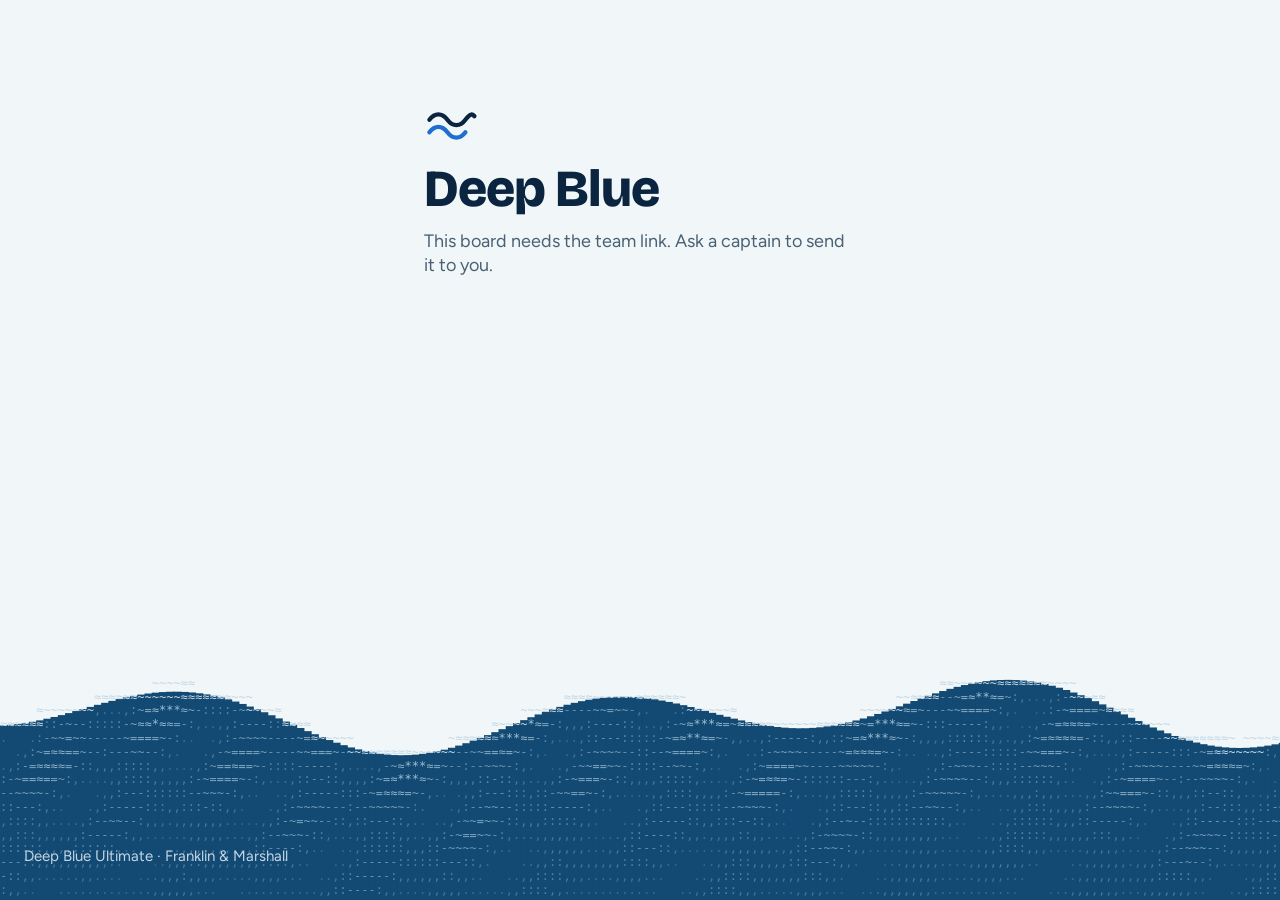
==== test/index.html @ 83a47a15 "Test board: point-by-point grid in the playing-time simulator (test.49) Under Points per person, "Sh" ====
<!doctype html>
<html lang="en">
<head>
<meta charset="utf-8">
<meta name="viewport" content="width=device-width, initial-scale=1, maximum-scale=1, user-scalable=no, viewport-fit=cover">
<meta name="theme-color" content="#ffe14d">
<meta name="apple-mobile-web-app-title" content="DB Test">
<meta name="robots" content="noindex">
<title>Deep Blue Board (TEST)</title>
<link rel="preconnect" href="https://fonts.googleapis.com">
<link rel="preconnect" href="https://fonts.gstatic.com" crossorigin>
<link rel="stylesheet" href="https://fonts.googleapis.com/css2?family=Bricolage+Grotesque:opsz,wght@12..96,600..800&family=Figtree:wght@400;500;600;700&display=swap">
<link rel="stylesheet" href="styles.css?v=test.49">
<link rel="icon" href="data:image/svg+xml,%3Csvg xmlns='http://www.w3.org/2000/svg' viewBox='0 0 32 32'%3E%3Crect width='32' height='32' rx='7' fill='%23ffe14d'/%3E%3Ccircle cx='16' cy='16' r='11' fill='%231d4db0'/%3E%3Cellipse cx='16' cy='16' rx='7' ry='2.4' fill='none' stroke='white' stroke-width='2'/%3E%3C/svg%3E">
<link rel="apple-touch-icon" href="apple-touch-icon.png">
</head>
<body>
<div id="app"></div>
<div id="sheet-root"></div>
<div class="toast" id="toast" hidden></div>
<script src="../supabase.js"></script>
<script src="lines.js?v=test.49"></script>
<script src="ocean.js?v=test.49"></script>
<script src="ascii.js?v=test.49"></script>
<script src="app.js?v=test.49"></script>
</body>
</html>
---- test/styles.css ----
/* Deep Blue Board — "Waterline": what you're doing now sits above the water on light sea-glass;
   what's coming sits below the wave in deepening navy. One light theme. */
:root{
  color-scheme:light;
  --bg:#f1f7f8; --card:#ffffff; --ink:#0b2540; --muted:#4a6075; --faint:#8a9bab;
  --rule:#dce7ec; --line:#d4e0e6; --played:#e3ecf0;
  --teal:#0f766e; --teal-dark:#0b5a54; --teal-soft:#f0f8f7;
  --sea:#134a74; --sea2:#0f3b5e; --sea3:#0b2c47; --abyss:#071a2c;
  --foam:#a9c4d9; --foam2:#c3d6e4; --cyan:#5fd3e0; --sun:#ffc533;
  --w:#c2412d; --m:#1f6fd1; --m-light:#8db8f0;
  --warn:#7a3d00; --warn-bg:#fff1d6; --warn-line:#b45309;
  --dd:#6d28d9; --dd-bg:#ece4fa; --sd:#17707f; --sd-bg:#dcf1f5;
  --rH:#8a4b00; --rH-bg:#ffe9c7; --rC:#1b6b3c; --rC-bg:#dcefe3;
  --display:"Bricolage Grotesque","Figtree",system-ui,sans-serif;
  --body:"Figtree",system-ui,-apple-system,"Segoe UI",sans-serif;
  --shadow:0 6px 20px rgba(11,37,64,.12);
  --shadow-sm:0 1px 4px rgba(11,37,64,.10);
  --nav-h:64px;
}
*{box-sizing:border-box}
[hidden]{display:none!important}
html,body{height:100%}
/* No zooming: double-tap does nothing, and inputs don't zoom when tapped. */
html{touch-action:manipulation;-webkit-text-size-adjust:100%;text-size-adjust:100%}
body{margin:0;background:var(--bg);color:var(--ink);font-family:var(--body);font-size:17px;line-height:1.3;-webkit-tap-highlight-color:transparent}
button,input,select,textarea{font:inherit;color:inherit}
button{cursor:pointer}
input,select,textarea{font-size:16px}
a{color:var(--teal)}
:focus-visible{outline:3px solid var(--sun);outline-offset:2px}
.muted{color:var(--muted)}
.grow{flex:1 1 auto}
.row{display:flex;gap:10px;align-items:center;flex-wrap:wrap}
.disp{font-family:var(--display);font-weight:800}
.eyebrow{font-family:var(--display);font-weight:800;font-size:14px;letter-spacing:.08em;text-transform:uppercase;color:var(--muted);margin:0}
.cw{color:var(--w)} .cm{color:var(--m)}
.mag{flex:none;width:30px;height:30px;border-radius:50%;display:inline-grid;place-items:center;color:#fff;font-weight:700;font-size:13px;background:var(--faint)}
.mag.W{background:var(--w)} .mag.M{background:var(--m)} .mag.U{background:var(--faint)}
.dot{flex:none;display:inline-block;width:10px;height:10px;border-radius:50%;background:var(--faint);box-shadow:0 0 0 2px #fff}
.dot.W{background:var(--w)} .dot.M{background:var(--m)}
.badge{display:inline-grid;place-items:center;flex:none;width:18px;height:18px;margin-left:5px;border-radius:50%;border:2px solid currentColor;font-weight:700;font-size:10px;line-height:1;vertical-align:2px}
.empty-note{color:var(--muted);margin:0;padding:8px 0}

/* ---------- buttons ---------- */
.btn{display:inline-flex;align-items:center;justify-content:center;gap:6px;min-height:46px;padding:0 16px;border:2px solid var(--ink);border-radius:14px;background:var(--card);color:var(--ink);font-weight:700;font-size:16px;text-decoration:none;white-space:nowrap}
.btn.primary{border:0;background:var(--teal);color:#fff;font-family:var(--display);font-weight:800;font-size:18px}
.btn.primary:hover{background:var(--teal-dark)}
.btn.ghost{border-color:transparent;background:transparent;color:var(--teal)}
.btn.danger{border:2px dashed var(--warn);background:var(--warn-bg);color:var(--warn)}
.btn.sm{min-height:40px;padding:0 12px;font-size:15px}
.btn.big{min-height:58px;font-size:20px;border-radius:16px}
.btn:disabled{opacity:.45;cursor:default}
.btn.on-deep{border-color:var(--foam);background:transparent;color:#fff}
.btn.on-deep.ghost{border-color:transparent;color:var(--foam)}
.add-dashed{width:100%;min-height:50px;border:2px dashed #6f97b8;border-radius:16px;background:transparent;color:#fff;font-family:var(--display);font-weight:800;font-size:17px}
.icon-btn{border:0;background:transparent;width:44px;height:44px;border-radius:50%;font-size:22px;line-height:1;color:var(--muted);flex:none}
.icon-btn:hover{background:rgba(11,37,64,.06)}
.close-btn{border:0;width:44px;height:44px;border-radius:50%;background:var(--bg);font-size:22px;color:var(--ink);flex:none}
/* pill segmented control */
.seg{display:inline-flex;gap:4px;background:var(--card);border-radius:999px;padding:3px;box-shadow:var(--shadow-sm)}
.seg.inset{background:var(--bg);box-shadow:none}
.seg button{border:0;border-radius:999px;background:transparent;min-height:44px;padding:0 14px;font-weight:700;font-size:16px;color:var(--ink);white-space:nowrap}
.seg button[aria-pressed="true"]{background:var(--ink);color:#fff}
.seg.wide{display:flex}
.seg.wide button{flex:1 1 0;padding:0 8px}
.seg.disp button{font-family:var(--display);font-weight:800;font-size:18px;min-width:46px}
.circles{display:flex;gap:8px;flex-wrap:wrap}
.circles button{width:48px;height:48px;border:2px solid var(--line);border-radius:50%;background:var(--card);font-family:var(--display);font-weight:800;font-size:20px}
.circles button[aria-pressed="true"]{border:0;background:var(--ink);color:#fff}
.line-in{width:100%;min-height:50px;border:2px solid var(--line);border-radius:14px;padding:0 14px;font-size:17px;background:var(--card);color:var(--ink)}
.line-in:focus{outline:none;border-color:var(--teal)}
select.line-in{padding:0 10px}

/* ---------- top bar ---------- */
.top{position:sticky;top:0;z-index:20;background:var(--bg);padding-top:env(safe-area-inset-top,0px)}
.top-in{max-width:1240px;margin:0 auto;display:flex;align-items:center;gap:8px;padding:10px 16px 6px;min-height:52px}
.brand{display:flex;align-items:center;gap:8px;border:0;background:transparent;padding:0;font-family:var(--display);font-weight:800;font-size:22px;letter-spacing:-.01em;color:var(--ink);white-space:nowrap}
.brand svg{flex:none;overflow:visible}
.test-tag{display:inline-block;font-family:var(--body);font-weight:700;font-size:12px;letter-spacing:.08em;background:var(--sun);color:var(--ink);padding:2px 7px;border-radius:999px}
.game-pick{display:flex;align-items:center;gap:2px;min-width:0;flex:0 1 auto;margin-left:auto}
.game-pick[hidden] ~ .sync{margin-left:auto}
.game-pick select{min-width:0;max-width:210px;height:40px;border:0;border-radius:999px;background:var(--card);box-shadow:var(--shadow-sm);padding:0 12px;font-weight:700;font-size:16px;color:var(--ink)}
.tabs{display:none}
.sync{display:inline-flex;align-items:center;gap:6px;font-size:15px;color:var(--muted);margin-left:auto;white-space:nowrap}
.sync i{width:10px;height:10px;border-radius:50%;background:var(--faint)}
.sync.live i{background:var(--teal)} .sync.offline i{background:var(--w)}
.sync.offline{color:var(--w);font-weight:700}
.ver{font-size:12px;color:var(--faint);white-space:nowrap}
@media (max-width:420px){ .sync:not(.offline) span{display:none} .ver{display:none} }

/* ---------- bottom tab bar (phones) ---------- */
.bottom-nav{position:fixed;left:0;right:0;bottom:0;z-index:20;background:var(--abyss);display:flex;align-items:stretch;height:calc(var(--nav-h) + env(safe-area-inset-bottom,0px));padding-bottom:env(safe-area-inset-bottom,0px)}
.bottom-nav button{flex:1 1 0;min-width:0;border:0;background:transparent;display:flex;flex-direction:column;align-items:center;justify-content:center;gap:5px;color:var(--foam);font-weight:700;font-size:15px}
.bottom-nav button::before{content:"";width:8px;height:8px;border-radius:50%;background:transparent}
.bottom-nav button[aria-current="page"]{color:#fff}
.bottom-nav button[aria-current="page"]::before{background:var(--sun)}

/* ---------- page + waterline ---------- */
#main{min-height:calc(100dvh - 60px);display:flex;flex-direction:column}
.above{width:100%;max-width:1240px;margin:0 auto;padding:6px 16px 0;display:flex;flex-direction:column;gap:14px}
.above:last-child{padding-bottom:calc(var(--nav-h) + 40px)}
.wave{display:block;width:100%;height:30px;margin-top:18px;flex:none;background:url("data:image/svg+xml,%3Csvg xmlns='http://www.w3.org/2000/svg' width='390' height='30' viewBox='0 0 390 30'%3E%3Cpath d='M0 14 C 32 2, 65 2, 97 14 S 162 26, 195 14 S 260 2, 292 14 S 357 26, 390 14 L 390 30 L 0 30 Z' fill='%23134a74'/%3E%3C/svg%3E") repeat-x left bottom/390px 30px}
.deep{flex:1 0 auto;background:var(--sea);color:#fff;padding:0 0 calc(var(--nav-h) + 24px + env(safe-area-inset-bottom,0px))}
/* Sharks swimming in Home's deep (ocean.js). The canvas sits behind the content, in the deep's own blue. */
main .deep{position:relative;isolation:isolate;overflow:hidden}
.deep-sharks{position:absolute;inset:0;z-index:-1;display:block;width:100%;height:100%;opacity:.8;pointer-events:none;font-family:ui-monospace,Menlo,Consolas,monospace}
.deep-credit{align-self:flex-end;font-size:12px;font-weight:600;color:var(--foam);text-decoration:none;margin-top:8px}
.deep-credit:hover,.deep-credit:focus-visible{color:#fff;text-decoration:underline}
.deep-in{max-width:1240px;margin:0 auto;padding:0 16px;display:flex;flex-direction:column;gap:12px}
.deep .eyebrow{color:var(--foam2)}
.deep .muted{color:var(--foam2)}
.deep h2{font-family:var(--display);font-weight:800;font-size:24px;margin:8px 0 0;color:#fff}
.deep-card{background:var(--sea2);border-radius:18px;padding:12px 14px;display:flex;flex-direction:column;gap:8px}
.deep-card.darker{background:var(--sea3)}
.deep-card.abyss{background:var(--abyss)}
h1.page-title{margin:0;font-family:var(--display);font-weight:800;font-size:30px;line-height:1.05}
.page-sub{font-size:15px;color:var(--muted)}
.card{background:var(--card);border-radius:20px;box-shadow:var(--shadow);padding:14px;display:flex;flex-direction:column;gap:10px}
.back-link{align-self:flex-start;border:0;background:transparent;padding:0 12px 0 0;min-height:44px;margin:-8px 0 -6px;font-weight:700;font-size:15px;color:var(--teal);text-align:left}

/* ---------- toasts and bottom status bars ---------- */
.toast{position:fixed;left:50%;bottom:calc(var(--nav-h) + 16px + env(safe-area-inset-bottom,0px));transform:translateX(-50%);background:var(--ink);color:#fff;padding:12px 18px;border-radius:999px;z-index:60;font-weight:700;font-size:16px;max-width:calc(100% - 32px);text-align:center;box-shadow:0 10px 26px rgba(7,26,44,.3)}
.clipbar{position:fixed;left:50%;transform:translateX(-50%);bottom:calc(var(--nav-h) + 12px + env(safe-area-inset-bottom,0px));z-index:30;width:min(560px,calc(100% - 24px));background:var(--ink);color:#fff;border-radius:18px;box-shadow:0 10px 26px rgba(7,26,44,.3);padding:10px;display:flex;align-items:center;gap:8px}
.clip-text{flex:1;min-width:0;padding-left:6px;font-size:15px;line-height:1.3}
.clip-text b{display:block;font-size:16px}
.clipbar .btn{min-height:44px;border:0;background:#fff;color:var(--ink);font-size:15px;padding:0 14px}
.clipbar .btn.warn{background:var(--warn-bg);color:var(--warn)}
.clipbar .btn.confirm{background:var(--sun);color:var(--ink)}

/* ---------- Points: game head ---------- */
.game-head{display:flex;align-items:flex-end;justify-content:space-between;gap:12px}
.gh-l{display:flex;flex-direction:column;min-width:0}
.gh-name{margin:0;font-family:var(--display);font-weight:800;font-size:24px;line-height:1.1;overflow-wrap:anywhere}
.gh-pick{border:0;background:transparent;padding:0 6px 0 0;min-height:44px;text-align:left;color:var(--ink)}
.gh-row{display:flex;align-items:center;gap:2px;min-width:0}
.gh-menu{color:var(--ink);font-size:24px;letter-spacing:1px;background:var(--card);box-shadow:var(--shadow-sm)}
.ctx-row{display:flex;align-items:center;gap:10px;flex-wrap:wrap}
.ctx-pick{display:inline-flex;align-items:center;gap:6px;min-height:44px;max-width:100%;border:2px solid var(--line);border-radius:999px;background:var(--card);padding:0 16px;font-size:16px;color:var(--ink);text-align:left}
.ctx-pick span{color:var(--muted);white-space:nowrap}
.ctx-pick b{font-weight:800;overflow:hidden;text-overflow:ellipsis;white-space:nowrap}
.ctx-pick i{font-style:normal;color:var(--muted);font-size:14px}
.gh-pick span{font-size:16px;color:var(--muted);vertical-align:3px}
.menu-block.games button{flex-direction:row;align-items:center;justify-content:space-between;gap:10px}
.menu-block.games button[aria-current="true"]{background:var(--teal-soft);color:var(--teal)}
.menu-block small{font-weight:500;font-size:14px;color:var(--muted)}
@media (max-width:759px){ .game-pick select{display:none} }
.score{display:flex;flex-direction:column;align-items:flex-end;flex:none}
.score b{font-family:var(--display);font-weight:800;font-size:56px;line-height:.9;letter-spacing:-.02em;font-variant-numeric:tabular-nums}
.score small{font-size:14px;color:var(--muted);white-space:nowrap}

/* ---------- Points: a line card ---------- */
.point{position:relative;background:var(--card);border-radius:20px;box-shadow:var(--shadow);padding:22px 12px 12px;display:flex;flex-direction:column;gap:10px;margin-top:12px}
.point.played{background:var(--played);box-shadow:none}
.point.current{box-shadow:0 0 0 3px var(--sun),var(--shadow)}
.pill{position:absolute;top:-15px;left:14px;display:inline-flex;align-items:center;gap:8px;border-radius:999px;padding:5px 14px;font-family:var(--display);font-weight:800;font-size:16px;box-shadow:0 2px 6px rgba(11,37,64,.18);background:var(--ink);color:#fff;white-space:nowrap;max-width:calc(100% - 28px);overflow:hidden;text-overflow:ellipsis}
.pill.now{background:var(--sun);color:var(--ink);padding-left:8px}
.pill.now i{width:14px;height:14px;border-radius:50%;background:var(--ink);border:3px solid #fff;flex:none}
.pill.goal{background:var(--teal);color:#fff}
.pill.next{background:var(--card);color:var(--teal)}
.pill.played{background:var(--muted)}
.card-head{display:flex;align-items:center;gap:6px;min-height:44px}
.card-head .ln{font-family:var(--display);font-weight:800;font-size:21px}
.card-head .lp{font-size:15px;color:var(--muted)}
.card-head .nav{width:40px;height:44px;border:0;background:transparent;border-radius:10px;font-size:26px;line-height:1;color:var(--muted);flex:none}
.card-head .nav:disabled{opacity:.25}
.tiles{display:grid;grid-template-columns:repeat(2,minmax(0,1fr));gap:8px}
.tile{position:relative;display:flex;align-items:stretch;min-width:0;border-radius:14px;background:var(--bg)}
.point.played .tile{background:rgba(255,255,255,.6)}
.tile .who{flex:1 1 auto;min-width:0;min-height:52px;display:flex;align-items:center;gap:7px;border:0;border-radius:14px;background:transparent;padding:4px 4px 4px 7px;text-align:left}
.tn{display:flex;flex-direction:column;min-width:0;line-height:1.12}
.tn .nm{display:block;font-weight:700;font-size:18px;white-space:nowrap;overflow:hidden;text-overflow:ellipsis}
.tn .tag{font-size:13px;font-weight:600;color:var(--muted);white-space:nowrap;overflow:hidden;text-overflow:ellipsis}
.tag .t-first{color:var(--teal)} .tag .t-b2b{color:var(--warn-line);font-weight:700}
.tag .t-dd{color:var(--dd);font-weight:800} .tag .t-sd{color:var(--sd);font-weight:800} .tag .t-ga{color:var(--ink);font-weight:800}
.role-chip{flex:none;align-self:center;width:30px;height:30px;margin-right:5px;border:0;border-radius:9px;background:transparent;color:var(--faint);font-family:var(--display);font-weight:800;font-size:16px;box-shadow:inset 0 0 0 2px var(--line)}
.role-chip[data-r="H"]{background:var(--rH-bg);color:var(--rH);box-shadow:none}
.role-chip[data-r="C"]{background:var(--rC-bg);color:var(--rC);box-shadow:none}
.who.empty{min-height:52px;border:2px dashed var(--line);border-radius:14px;background:transparent;color:var(--teal);font-weight:700;font-size:16px;justify-content:center}
.tile.sum{flex-direction:column;justify-content:center;gap:1px;padding:4px 10px;border:2px dashed var(--line);background:transparent;font-size:14px;line-height:1.25;min-height:52px}
.tile.sum b{font-weight:800}
.warn-tag{color:var(--warn);font-weight:700}
.pod-tag{color:var(--teal);font-weight:700}
.od-row{display:flex;align-items:center;gap:8px}
.od-row .lbl{font-size:14px;font-weight:600;color:var(--muted)}
.od-row .seg{box-shadow:none;background:var(--bg)}
.od-row .seg button{width:46px;padding:0;font-family:var(--display);font-weight:800;font-size:19px}
.result-btns{display:flex;gap:10px}
.result-btns button{flex:1 1 0;min-height:60px;border-radius:16px;font-family:var(--display);font-weight:800;font-size:21px}
.result-btns .us{border:0;background:var(--teal);color:#fff}
.result-btns .them{border:2px solid var(--ink);background:var(--card);color:var(--ink)}
.result-btns button[aria-pressed="true"]{box-shadow:0 0 0 3px var(--sun)}
.pt-block{display:flex;flex-direction:column;gap:10px;border-top:1px solid var(--rule);padding-top:10px}
.pt-block.now{border-top:0;padding-top:0}
.pt-title{display:flex;align-items:baseline;gap:8px;flex-wrap:wrap}
.pt-title b{font-family:var(--display);font-weight:800;font-size:22px}
.pt-title span{font-size:15px;color:var(--muted)}
.ga-grid{display:grid;grid-template-columns:repeat(2,minmax(0,1fr));gap:8px}
.ga-btn{min-height:52px;display:flex;align-items:center;gap:8px;border:2px dashed var(--teal);border-radius:14px;background:var(--card);padding:0 10px 0 7px;text-align:left;min-width:0;font-weight:700;font-size:18px}
.ga-btn.scorer{border:0;background:var(--teal);color:#fff}
.ga-btn .gtag{margin-left:auto;font-family:var(--display);font-weight:800;font-size:13px;letter-spacing:.06em}
.ga-btn.none{justify-content:center;border-color:var(--muted);font-family:var(--display);font-weight:800;font-size:17px}
.ga-links{display:flex;justify-content:space-between;gap:8px}
.ga-links button{min-height:44px;border:0;background:transparent;padding:0 4px;font-weight:700;font-size:16px;color:var(--teal)}
.ga-links button.quiet{color:var(--muted);font-weight:600}
.pt-row{display:flex;align-items:center;gap:8px;min-height:44px;border-top:1px solid var(--rule);font-size:15px;flex-wrap:wrap}
.pt-row .pt-n{font-family:var(--display);font-weight:800;font-size:16px;min-width:38px}
.pt-row .od{display:inline-grid;place-items:center;width:24px;height:24px;border-radius:6px;background:var(--bg);font-weight:800;font-size:13px}
.pt-row .res{font-weight:700}
.pt-row .res.us{color:var(--teal)}
.pt-row .goal{color:var(--muted);font-size:14px}
.pt-row .pt-edit{margin-left:auto;min-height:40px;border:0;background:transparent;color:var(--teal);font-weight:700;font-size:15px;padding:0 4px}
.pt-row.open{flex-direction:column;align-items:stretch;gap:8px;padding:8px 0}
.add-card{margin-top:12px;display:flex;flex-direction:column;gap:10px;align-items:stretch;background:var(--card);border-radius:20px;box-shadow:var(--shadow);padding:18px 14px}
.add-card p{margin:0;color:var(--muted)}

/* ---------- Points: below the waterline ---------- */
.up-row{display:flex;flex-direction:column;align-items:flex-start;gap:6px;width:100%;border:0;background:transparent;color:#fff;text-align:left;padding:10px 0;border-top:1px solid rgba(255,255,255,.14)}
.up-row:first-of-type{border-top:0}
.up-row .ur-h{display:flex;align-items:baseline;gap:8px;flex-wrap:wrap}
.up-row .ur-h b{font-family:var(--display);font-weight:800;font-size:19px}
.up-row .ur-h span{font-size:15px;color:var(--foam)}
.up-row .names{display:flex;flex-wrap:wrap;gap:4px 12px}
.up-row .names span{display:inline-flex;align-items:center;gap:5px;font-size:16px;font-weight:600}
.up-row.small .names span{font-size:14px;font-weight:500;color:var(--foam2)}
.up-row .rdots{display:inline-flex;gap:4px;margin-left:4px}
.rdot{width:10px;height:10px;border-radius:50%;box-shadow:inset 0 0 0 2px var(--foam)}
.rdot.us{background:var(--cyan);box-shadow:none} .rdot.them{background:#fff;box-shadow:none;opacity:.55}
.deep-actions{display:flex;flex-direction:column;gap:8px;margin-top:6px}

/* points-per-person chart (on the deep) */
.ppl{display:flex;flex-direction:column;gap:10px;margin-top:10px}
.ppl-head{display:flex;justify-content:space-between;align-items:flex-end;gap:10px}
.legend{display:flex;gap:12px;flex-wrap:wrap;font-size:14px;color:var(--foam2);align-items:center}
.legend .key{display:inline-block;width:12px;height:12px;border-radius:3px;margin-right:4px;vertical-align:-1px}
.key.W{background:var(--w)} .key.M{background:var(--m-light)}
.bars{display:flex;flex-direction:column;gap:6px}
.bucket{position:relative}
.bar-row{width:100%;display:grid;grid-template-columns:56px minmax(0,1fr) auto;gap:10px;align-items:center;border:0;background:transparent;color:#fff;padding:4px 0;text-align:left;min-height:40px}
.bl{font-weight:700;font-size:15px;white-space:nowrap}
.track{height:16px;border-radius:999px;background:rgba(255,255,255,.12);overflow:hidden}
.stack{display:flex;height:100%;border-radius:999px;overflow:hidden}
.seg-fill.W{background:var(--w)} .seg-fill.M{background:var(--m-light)} .seg-fill.U{background:var(--foam)}
.bv{font-weight:700;font-size:15px;white-space:nowrap}
.bsub{font-weight:500;color:var(--foam2);font-size:13px}
.who-list{display:flex;flex-wrap:wrap;gap:6px;padding:4px 0 8px}
.pop{display:none}
.nchip{display:inline-flex;align-items:center;gap:6px;background:rgba(255,255,255,.1);border-radius:999px;padding:3px 10px 3px 4px;font-size:15px;font-weight:600}
.nchip .mag{width:22px;height:22px;font-size:11px}

/* ---------- Home ---------- */
.home-next{display:flex;flex-direction:column;gap:6px;padding-top:6px}
.countdown{display:flex;align-items:flex-end;gap:12px}
.countdown .big{font-family:var(--display);font-weight:800;font-size:92px;line-height:.8;letter-spacing:-.04em;font-variant-numeric:tabular-nums}
.countdown .big.word{font-size:64px}
.countdown .to{display:flex;flex-direction:column;padding-bottom:4px;min-width:0}
.countdown .to span{font-size:17px;font-weight:600;color:var(--muted)}
.countdown .to b{font-family:var(--display);font-weight:800;font-size:30px;line-height:1.05;overflow-wrap:anywhere}
.two-btns{display:flex;gap:10px;margin-top:6px}
.two-btns .btn{flex:1 1 0;min-height:54px;font-family:var(--display);font-weight:800;font-size:18px;border-radius:16px;padding:0 10px}
.today-card{flex-direction:row;align-items:center;gap:12px;padding:12px 12px 12px 16px}
.today-card .t{flex:1;display:flex;flex-direction:column;min-width:0}
.today-card b{font-family:var(--display);font-weight:800;font-size:20px}
.today-card span{font-size:15px;color:var(--muted)}
.pill-btn{min-height:50px;padding:0 18px;border:2px solid var(--teal);border-radius:999px;background:var(--card);color:var(--teal);font-family:var(--display);font-weight:800;font-size:18px;white-space:nowrap}
.last-out{display:flex;flex-direction:column;gap:2px;border:0;background:transparent;text-align:left;padding:0;color:var(--ink)}
.last-out b{font-weight:700;font-size:17px}
.last-out span:last-child{font-size:15px;color:var(--muted);font-variant-numeric:tabular-nums}
.sched-row{display:grid;grid-template-columns:48px minmax(0,1fr) auto;gap:12px;align-items:center;width:100%;border:0;border-top:1px solid rgba(255,255,255,.14);background:transparent;color:#fff;padding:12px 4px;text-align:left}
.sched-row.n1{background:transparent} .sched-row.n2{background:rgba(7,26,44,.22)} .sched-row.n3{background:rgba(7,26,44,.4)}
.sched-date{display:flex;flex-direction:column;align-items:center;line-height:1}
.sched-date small{font-size:13px;font-weight:700;color:var(--foam2)}
.sched-date b{font-family:var(--display);font-weight:800;font-size:28px}
.sched-name{display:flex;flex-direction:column;min-width:0}
.sched-name b{font-family:var(--display);font-weight:800;font-size:19px;overflow-wrap:anywhere}
.sched-name span{font-size:15px;color:var(--foam2)}
.sched-status{font-size:15px;font-weight:700;color:var(--foam2);white-space:nowrap;text-align:right}
.sched-status.soon{color:var(--cyan)}
.sched-status .won{color:var(--cyan)} .sched-status .lost{color:#ffb4a8}
.game-row{display:flex;align-items:center;gap:10px;width:100%;min-height:52px;border:0;border-top:1px solid rgba(255,255,255,.14);background:transparent;color:#fff;text-align:left;padding:8px 4px}
.game-row .gn{flex:1;min-width:0;display:flex;flex-direction:column}
.game-row .gn b{font-weight:700;font-size:17px}
.game-row .gn span{font-size:14px;color:var(--foam2)}
.game-row .gs{font-family:var(--display);font-weight:800;font-size:20px}
.game-row .gs.won{color:var(--cyan)} .game-row .gs.lost{color:#ffb4a8}

/* ---------- tournament page ---------- */
.tour-head{display:flex;align-items:flex-end;justify-content:space-between;gap:12px}
.tour-head h1{margin:0;font-family:var(--display);font-weight:800;font-size:28px;line-height:1.05;overflow-wrap:anywhere}
.tour-head .rec{display:flex;flex-direction:column;align-items:flex-end;flex:none}
.tour-head .rec b{font-family:var(--display);font-weight:800;font-size:44px;line-height:.9;font-variant-numeric:tabular-nums}
.tour-head .rec small{font-size:14px;color:var(--muted);white-space:nowrap}
.tgames{list-style:none;margin:0;padding:0;display:flex;flex-direction:column;gap:10px}
.tgame{width:100%;display:flex;align-items:center;gap:12px;border:0;border-radius:18px;background:var(--card);box-shadow:var(--shadow-sm);padding:12px 14px;min-height:64px;text-align:left;color:var(--ink)}
.tg-n{width:34px;height:34px;border-radius:50%;background:var(--played);display:grid;place-items:center;font-family:var(--display);font-weight:800;font-size:17px;flex:none}
.tg-main{flex:1;display:flex;flex-direction:column;min-width:0}
.tg-main b{font-family:var(--display);font-weight:800;font-size:18px;overflow-wrap:anywhere}
.tg-main small{font-size:14px;color:var(--muted)}
.tg-res{display:flex;flex-direction:column;align-items:flex-end}
.tg-res small{font-size:13px;font-weight:700;color:var(--muted)}
.tg-score{font-family:var(--display);font-weight:800;font-size:22px;font-variant-numeric:tabular-nums}
.tg-score.won{color:var(--teal)} .tg-score.lost{color:var(--w)}
.tg-go{font-size:22px;color:var(--faint)}
.tgames-empty{background:var(--card);border-radius:18px;padding:16px;box-shadow:var(--shadow-sm)}
.tgames-empty p{margin:0 0 4px}
.next-link{display:flex;align-items:center;gap:10px;width:100%;border:0;background:transparent;color:#fff;text-align:left;padding:6px 0}
.next-link .t{flex:1;display:flex;flex-direction:column}
.next-link b{font-family:var(--display);font-weight:800;font-size:19px}
.next-link span{font-size:15px;color:var(--foam2)}
.next-link .soon{font-weight:700;color:var(--cyan)}

/* ---------- Practice ---------- */
.pr-top{display:flex;align-items:center;gap:10px;flex-wrap:wrap}
.date-pill{height:44px;border:0;border-radius:999px;background:var(--card);box-shadow:var(--shadow-sm);padding:0 12px;font-weight:700;font-size:16px;color:var(--ink);max-width:170px}
.here{display:flex;align-items:flex-end;gap:10px}
.here .big{font-family:var(--display);font-weight:800;font-size:64px;line-height:.82;letter-spacing:-.03em;font-variant-numeric:tabular-nums}
.here .t{display:flex;flex-direction:column;font-size:16px;line-height:1.25;padding-bottom:2px}
.here .t b{font-weight:700}
.group-title{font-family:var(--display);font-weight:800;font-size:14px;letter-spacing:.08em;text-transform:uppercase;color:var(--muted)}
.chk-grid{display:grid;grid-template-columns:repeat(3,minmax(0,1fr));gap:8px}
.chk{min-height:48px;display:flex;align-items:center;gap:6px;border:2px dashed #b7cbd6;border-radius:14px;background:var(--card);color:var(--muted);padding:0 6px;text-align:left;min-width:0}
.chk .cdot{width:22px;height:22px;flex:none;border-radius:50%;box-shadow:0 0 0 2px #fff;display:grid;place-items:center;color:#fff;font-size:12px;font-weight:700;background:var(--faint)}
.chk .cdot.W{background:var(--w)} .chk .cdot.M{background:var(--m)}
.chk .cn{display:flex;flex-direction:column;min-width:0;line-height:1.05}
.chk .cn b{font-weight:700;font-size:16px;white-space:nowrap;overflow:hidden;text-overflow:ellipsis}
.chk .cn small{font-size:11px;font-weight:700;letter-spacing:.06em}
.chk[aria-pressed="true"]{border:0;background:var(--teal);color:#fff}
.chk.sitting{border:2px solid var(--warn-line);background:var(--warn-bg);color:var(--warn)}
.chk:disabled{opacity:.4}
.scrim-teams{display:grid;grid-template-columns:repeat(2,minmax(0,1fr));gap:10px}
.scrim-team{border-radius:18px;padding:12px;display:flex;flex-direction:column;gap:6px;min-width:0}
.scrim-team.A{background:var(--abyss);color:#fff}
.scrim-team.B{background:var(--bg);color:var(--ink)}
.scrim-team b.tn2{font-family:var(--display);font-weight:800;font-size:22px;line-height:1}
.scrim-team small{font-size:14px;opacity:.8}
.scrim-team .p{display:flex;align-items:center;gap:7px;font-weight:700;font-size:16px;min-height:24px;overflow-wrap:anywhere}
.att-list{display:flex;flex-direction:column}
.att-row{display:grid;grid-template-columns:minmax(0,1.3fr) minmax(60px,2fr) auto;gap:10px;align-items:center;padding:6px 0;border-top:1px solid rgba(255,255,255,.12)}
.att-row .pl{display:flex;align-items:center;gap:8px;min-width:0;white-space:nowrap;overflow:hidden;text-overflow:ellipsis;font-weight:600}
.att-bar{height:8px;border-radius:4px;background:rgba(255,255,255,.14);overflow:hidden}
.att-bar i{display:block;height:100%;background:var(--cyan);border-radius:4px}
.att-n{font-variant-numeric:tabular-nums;font-size:14px;color:var(--foam2);min-width:34px;text-align:right}
.pr-list{list-style:none;margin:0;padding:0;display:flex;flex-direction:column}
.pr-list button{width:100%;display:flex;justify-content:space-between;align-items:center;border:0;border-top:1px solid rgba(255,255,255,.12);background:transparent;color:#fff;padding:10px 4px;min-height:48px;font-size:17px;font-weight:600;text-align:left}
.pr-list button[aria-current="true"]{color:var(--sun)}
.pr-list .meta{font-size:14px;color:var(--foam2);font-weight:500}

/* ---------- Stats ---------- */
.team-tiles{display:grid;grid-template-columns:repeat(2,minmax(0,1fr));gap:10px}
.team-tiles div{background:var(--card);border-radius:18px;box-shadow:var(--shadow-sm);padding:12px 14px;display:flex;flex-direction:column}
.team-tiles b{font-family:var(--display);font-weight:800;font-size:36px;line-height:1;font-variant-numeric:tabular-nums}
.team-tiles span{font-size:15px;color:var(--muted)}
@media (min-width:760px){ .team-tiles{grid-template-columns:repeat(4,minmax(0,1fr))} }
.table-card{background:var(--card);border-radius:18px;box-shadow:var(--shadow-sm);padding:6px 10px;overflow-x:auto}
table.stats{width:100%;border-collapse:collapse;font-variant-numeric:tabular-nums}
table.stats th,table.stats td{padding:0 4px;height:40px;text-align:right;border-top:1px solid var(--played);font-size:16px}
table.stats thead th{border-top:0;height:44px;font-weight:700;font-size:15px;color:var(--muted);cursor:pointer;white-space:nowrap;user-select:none}
table.stats th[aria-sort]{color:var(--teal)}
table.stats th:first-child,table.stats td:first-child{text-align:left}
table.stats td.z{color:var(--faint)}
.pl{display:inline-flex;align-items:center;gap:8px;font-weight:700}
.legend-note{font-size:14px;color:var(--muted);margin:0}

/* ---------- Roster ---------- */
.add-form{background:var(--card);border-radius:20px;box-shadow:var(--shadow-sm);padding:14px;display:flex;flex-direction:column;gap:10px}
.add-form b.t{font-family:var(--display);font-weight:800;font-size:19px}
.add-form .two{display:grid;grid-template-columns:repeat(2,minmax(0,1fr));gap:10px}
.add-form label{display:flex;flex-direction:column;gap:4px;font-size:14px;font-weight:600;color:var(--muted)}
.add-form .line-in{min-height:46px;border-radius:12px;font-size:16px}
.add-form .row{flex-wrap:nowrap}
.search{width:100%;height:48px;border:0;border-radius:999px;background:var(--card);box-shadow:var(--shadow-sm);padding:0 18px;font-size:16px}
.ptiles{display:grid;grid-template-columns:repeat(2,minmax(0,1fr));gap:8px}
@media (min-width:760px){ .ptiles{grid-template-columns:repeat(4,minmax(0,1fr))} }
.ptile{min-height:52px;display:flex;align-items:center;gap:8px;border:0;border-radius:14px;background:var(--card);box-shadow:var(--shadow-sm);padding:0 8px 0 8px;text-align:left;min-width:0;color:var(--ink)}
.ptile .mag{width:26px;height:26px;font-size:12px}
.ptile .nm{flex:1;min-width:0;display:flex;align-items:center;font-weight:700;font-size:17px;white-space:nowrap;overflow:hidden;text-overflow:ellipsis}
.ptile .out{font-size:12px;font-weight:700;letter-spacing:.05em;color:var(--warn)}
.ptile .go{color:var(--faint);font-size:20px}
.ptile.inactive{opacity:.6}
.zchips{display:flex;flex-wrap:wrap;gap:6px}
.zchip{display:inline-flex;align-items:center;gap:6px;min-height:36px;border-radius:999px;background:var(--sea);padding:0 4px 0 12px;font-weight:700;font-size:15px}
.deep-card.darker .zchip{background:var(--sea2)}
.zchip button{border:0;background:transparent;color:var(--foam);width:30px;height:30px;border-radius:50%;font-size:17px}
.zchip.backup{background:transparent;box-shadow:inset 0 0 0 2px var(--sea)}
.zadd{min-height:36px;border:2px dashed #6f97b8;border-radius:999px;background:transparent;color:#fff;padding:0 14px;font-weight:700;font-size:15px}
.zone-h{display:flex;align-items:center;gap:8px}
.zone-h b{font-family:var(--display);font-weight:800;font-size:19px}
.zone-h small{font-size:14px;color:var(--foam2)}
.zone-ok{font-size:14px;color:var(--foam2)}
.deep .line-in{background:#fff}
.deep .card.private{background:var(--abyss);color:#fff;box-shadow:none}
.settings-card .mono{font-family:ui-monospace,Menlo,monospace;font-size:13px;background:var(--sea);border-radius:10px;padding:8px 10px;overflow-wrap:anywhere;user-select:all}
.settings-card form{display:flex;gap:8px;flex-wrap:wrap}
.settings-card form .line-in{flex:1;min-width:160px}
/* private settings (unlocked only) */
.card.private h3{margin:0;font-family:var(--display);font-weight:800;font-size:20px}
.card.private h4{margin:8px 0 0;font-family:var(--display);font-size:17px}
.card.private .muted{color:var(--foam2)}
.tchips{display:flex;flex-wrap:wrap;gap:6px}
.tchip{min-height:40px;border:2px solid var(--line);background:var(--card);color:var(--ink);border-radius:999px;padding:0 12px;font-weight:700;font-size:15px}
.tchip[aria-pressed="true"]{background:var(--teal);border-color:var(--teal);color:#fff}
.card.private .tchip{background:transparent;color:#fff;border-color:var(--sea)}
.card.private .tchip[aria-pressed="true"]{background:var(--teal);border-color:var(--teal)}
.grp{border-radius:12px;background:var(--sea3);padding:8px 10px;display:flex;flex-direction:column;gap:6px}
.grp-head{display:flex;align-items:center;gap:6px}
.grp-list{display:flex;flex-wrap:wrap;gap:6px;align-items:center}
.pair{display:inline-flex;align-items:center;gap:2px;background:var(--sea);border-radius:999px;padding:0 2px 0 10px;font-size:15px}
.pair .icon-btn,.grp-head .icon-btn{color:var(--foam);width:34px;height:34px;font-size:17px}
.grp-add{min-height:38px;max-width:180px}
.pairs{display:flex;flex-direction:column;gap:8px}
.pairs .row select{flex:1;min-width:0}

/* ---------- sheets ---------- */
.scrim{position:fixed;inset:0;z-index:50;background:rgba(7,26,44,.55);display:flex;align-items:flex-end;justify-content:center}
.sheet{background:var(--card);width:min(560px,100%);max-height:min(88vh,860px);border-radius:26px 26px 0 0;display:flex;flex-direction:column;box-shadow:0 -10px 30px rgba(0,0,0,.2);padding-bottom:env(safe-area-inset-bottom,0px)}
.sheet::before{content:"";align-self:center;width:44px;height:5px;border-radius:3px;background:var(--line);margin-top:8px;flex:none}
@media (min-width:760px){ .scrim{align-items:center} .sheet{border-radius:26px;max-height:min(84vh,820px)} }
.sheet-head{display:flex;align-items:center;gap:8px;padding:8px 16px 4px}
.sheet-head .t{flex:1;min-width:0;display:flex;flex-direction:column}
.sheet-head h3{margin:0;font-family:var(--display);font-weight:800;font-size:26px;line-height:1.1;overflow-wrap:anywhere}
.sheet-head .sub{font-size:15px;color:var(--muted)}
.sheet-tools{padding:6px 16px 4px;display:flex;flex-direction:column;gap:8px}
.sheet-tools .row{flex-wrap:nowrap}
.sheet-tools .line-in{min-height:46px}
.sheet-body{overflow-y:auto;padding:6px 16px 22px;-webkit-overflow-scrolling:touch}
.form{display:flex;flex-direction:column;gap:16px}
.form label{display:flex;flex-direction:column;gap:6px;font-size:15px;font-weight:700;color:var(--muted)}
.form label .line-in{font-weight:400}
.form .note{font-size:15px;color:var(--muted);margin:0}
.form .err{color:var(--w);margin:0;font-weight:700}
.sheet-btns{display:flex;gap:10px}
.sheet-btns .btn{min-height:58px;border-radius:16px;font-family:var(--display);font-weight:800;font-size:19px}
.sheet-btns .btn.primary{flex:2 1 0;font-size:20px}
.sheet-btns .btn:not(.primary){flex:1 1 0}
/* picker */
.pick-list{list-style:none;margin:0;padding:0;display:flex;flex-direction:column}
.pick-group{font-family:var(--display);font-weight:800;font-size:14px;letter-spacing:.08em;text-transform:uppercase;color:var(--muted);padding:12px 2px 4px}
.pick-list li{border-top:1px solid var(--rule)}
.pick-list .pick-group{border-top:0}
.pick-list button{width:100%;display:flex;align-items:center;gap:10px;border:0;background:transparent;padding:6px 2px;min-height:56px;text-align:left}
.pick-list button:disabled{opacity:.45;cursor:default}
.pick-list .nm{flex:1;min-width:0;display:flex;align-items:center;font-weight:700;font-size:18px}
.pick-list .meta{display:flex;flex-direction:column;align-items:flex-end;text-align:right;font-size:14px;color:var(--muted);line-height:1.25;max-width:58%}
.pick-list .meta .lead{font-weight:700;color:var(--ink)}
.pick-list .meta .lead.first{color:var(--teal)}
.pick-list .meta .lead.b2b{color:var(--warn-line)}
.pick-list .meta .late-mini{color:var(--warn);font-weight:700}
.take-off{align-self:flex-start;min-height:40px;border:0;background:transparent;padding:0;color:var(--warn);font-weight:700;font-size:15px;text-decoration:underline;text-underline-offset:3px}
/* menus */
.menu-list{display:flex;flex-direction:column;gap:14px}
.menu-group{display:flex;flex-direction:column;gap:6px}
.menu-group > .eyebrow{font-size:13px;padding-left:4px}
.menu-block{display:flex;flex-direction:column;background:var(--bg);border-radius:18px;overflow:hidden}
.menu-block button{min-height:50px;border:0;border-top:1px solid var(--rule);background:transparent;padding:6px 16px;text-align:left;display:flex;flex-direction:column;justify-content:center;font-weight:700;font-size:17px;color:var(--ink)}
.menu-block button:first-child{border-top:0}
.menu-block button small{font-weight:500;font-size:14px;color:var(--muted)}
.menu-block button.danger{color:var(--warn)}
.menu-hero{min-height:58px;border:0;border-radius:16px;background:var(--teal);color:#fff;padding:0 16px;display:flex;align-items:center;gap:10px;font-family:var(--display);font-weight:800;font-size:19px;text-align:left}
.menu-hero::after{content:"›";margin-left:auto;font-size:22px}
.menu-del{min-height:50px;border:2px dashed var(--warn);border-radius:16px;background:var(--warn-bg);color:var(--warn);font-family:var(--display);font-weight:800;font-size:17px}
.menu-del.armed{border-style:solid;background:var(--warn);color:#fff}
.move-row{display:flex;gap:8px}
.move-row button{flex:1 1 0;min-height:48px;border:2px solid var(--line);border-radius:14px;background:var(--card);font-weight:700;font-size:16px}
.plays-row{display:flex;align-items:center;gap:10px;flex-wrap:wrap}
.plays-row > span{font-weight:700}
/* fill lines */
.fill-pair{display:flex;flex-direction:column;gap:8px}
.fill-pair > span{font-weight:700;font-size:17px}
.fill-pair-note{margin:0;font-size:15px;color:var(--muted)}
.fill-check{display:flex;gap:12px;align-items:flex-start;cursor:pointer;font-weight:700;font-size:17px;color:var(--ink)!important;flex-direction:row!important}
.fill-check input{width:26px;height:26px;margin:1px 0 0;accent-color:var(--teal);flex:none}
.fill-check small{display:block;font-weight:500;font-size:15px;color:var(--muted);margin-top:2px}
.fill-rules{background:var(--bg);border-radius:18px;padding:12px 14px;display:flex;flex-direction:column;gap:6px;margin:0;list-style:none}
.fill-rules li{display:flex;gap:8px;font-size:15px;line-height:1.3}
.fill-rules li::before{content:"·";color:var(--teal);font-weight:800}
.fill-rules li.eyebrow::before{content:none}
.fill-rules .eyebrow{font-size:14px}
/* ratio */
.ratio-bars{display:flex;flex-direction:column;gap:10px}
.ratio-bars .rb{display:flex;flex-direction:column;gap:4px}
.ratio-bars .rb-h{display:flex;justify-content:space-between;font-weight:700}
.ratio-bars .rb-h b{font-family:var(--display);font-weight:800;font-size:22px}
.ratio-bars .rb-t{height:14px;border-radius:999px;background:var(--bg);overflow:hidden}
.ratio-bars .rb-t i{display:block;height:100%;border-radius:999px}
/* chips (late sign-ups) */
.pchips{display:flex;flex-wrap:wrap;gap:6px}
.pchip{min-height:44px;display:inline-flex;align-items:center;gap:6px;border:2px solid var(--line);border-radius:999px;background:var(--card);color:var(--ink);padding:0 14px 0 10px;font-weight:700;font-size:16px}
.pchip[aria-pressed="true"]{border-color:var(--teal);background:var(--teal);color:#fff}
/* pods sheet */
.pod-pick{list-style:none;margin:0;padding:0;display:flex;flex-direction:column;gap:8px}
.pod-pick button{width:100%;text-align:left;border:2px solid var(--line);background:var(--card);border-radius:16px;padding:10px 12px;display:flex;flex-direction:column;gap:4px}
.pod-pick button[aria-pressed="true"]{border:3px solid var(--teal);background:var(--teal-soft)}
.pp-name{font-family:var(--display);font-weight:800;font-size:18px}
.pp-who{display:flex;flex-wrap:wrap;gap:4px 10px;font-size:15px;font-weight:600}
.pp-who span{display:inline-flex;align-items:center;gap:5px}
.pp-meta{font-size:14px;color:var(--muted)}
.pp-meta .b2b{color:var(--warn);font-weight:700}
.pod-total{display:flex;align-items:center;gap:10px;background:var(--bg);border-radius:16px;padding:10px 12px;font-variant-numeric:tabular-nums}
.pod-total .t{flex:1;display:flex;flex-direction:column}
.pod-total.over{background:var(--warn-bg);color:var(--warn)}
.remove-choices{display:flex;flex-direction:column;gap:8px;border-top:1px solid var(--rule);padding-top:12px}
.remove-choices .btn{white-space:normal;min-height:48px;justify-content:flex-start;text-align:left;padding:8px 14px}
/* pod edit (roster) */
.pod-members{display:flex;flex-wrap:wrap;gap:6px}
.pod-members .pchip{padding-right:4px}
.pod-members .pchip button{border:0;background:transparent;width:32px;height:32px;border-radius:50%;font-size:17px;color:var(--muted)}

/* ---------- edit lines ---------- */
.edit-head{display:flex;flex-direction:column}
.egrid{display:grid;grid-template-columns:repeat(auto-fill,minmax(min(100%,170px),1fr));gap:10px;padding-bottom:110px}
@media (max-width:759px){ .egrid{grid-template-columns:1fr 1fr} }
.etile{position:relative;min-height:112px;border:3px solid transparent;border-radius:16px;background:var(--card);box-shadow:0 2px 8px rgba(11,37,64,.08);padding:10px;display:flex;flex-direction:column;gap:6px;cursor:grab;user-select:none;-webkit-user-select:none;-webkit-touch-callout:none;touch-action:pan-y;min-width:0}
.etile.played{background:var(--played);box-shadow:none}
.etile.sel{border-color:var(--teal);background:var(--teal-soft)}
.etile.dragging{z-index:40;box-shadow:0 14px 30px rgba(11,37,64,.28);cursor:grabbing;transition:none}
.et-head{display:flex;align-items:center;gap:6px}
.et-n{font-family:var(--display);font-weight:800;font-size:18px}
.et-pts{font-size:13px;color:var(--muted);flex:1}
.et-check{width:24px;height:24px;border-radius:50%;border:2px solid #b7cbd6;flex:none;display:grid;place-items:center;color:#fff;font-size:13px;font-weight:700}
.etile.sel .et-check{background:var(--teal);border-color:var(--teal)}
.etile.sel .et-check::after{content:"✓"}
.et-res{display:flex;align-items:center;gap:5px;min-height:12px}
.et-res .r{width:12px;height:12px;border-radius:50%;box-shadow:inset 0 0 0 2px var(--faint)}
.et-res .r.us{background:var(--teal);box-shadow:none} .et-res .r.them{background:var(--ink);box-shadow:none}
.et-played{font-size:11px;font-weight:700;letter-spacing:.08em;color:var(--muted);margin-left:4px;text-transform:uppercase}
.et-names{font-size:14px;line-height:1.35}
.et-names span{font-weight:600}
.et-names .W{color:var(--w)} .et-names .M{color:var(--m)}
.et-names span:not(:last-child)::after{content:" · ";color:var(--faint);font-weight:400}

/* ---------- passcode gate ---------- */
.gate{min-height:100dvh;display:flex;flex-direction:column;background:var(--bg)}
.gate-card{position:relative;z-index:2;width:100%;max-width:480px;margin:0 auto;padding:max(80px,12vh) 24px 0;display:flex;flex-direction:column;gap:16px}
.gate-logo svg{width:54px;height:36px}
.gate-card h1 .test-tag{vertical-align:middle;font-size:13px}
.gate-card h1{margin:0;font-family:var(--display);font-weight:800;font-size:52px;line-height:.95;letter-spacing:-.02em}
.gate-card p{margin:0;font-size:18px;color:var(--muted)}
.gate-card label{display:flex;flex-direction:column;gap:6px;font-size:15px;font-weight:700;color:var(--muted);margin-top:8px}
.gate-card input{height:56px;border:2px solid var(--ink);border-radius:16px;padding:0 16px;font-size:20px;color:var(--ink);background:var(--card)}
.gate-card .err{color:var(--w);font-weight:700;font-size:16px}
.gate-card .btn{min-height:60px;font-size:21px}
.gate-sea{position:relative;margin-top:auto;flex:none}
.gate-sea .curl{position:absolute;right:36px;bottom:-8px;z-index:0;overflow:visible}
.gate-sea .wave{margin-top:0;position:relative;z-index:1}
.gate-foot{position:relative;z-index:1;min-height:190px;background:var(--sea);display:flex;align-items:flex-end;padding:0 24px calc(34px + env(safe-area-inset-bottom,0px));font-size:15px;color:var(--foam2)}


/* ---------- Points: compact cards (laptop) ---------- */
.link-btn{border:0;background:transparent;padding:0;color:var(--teal);font-weight:700;font-size:inherit;text-decoration:underline;text-underline-offset:2px}
.btn.dashed{border:2px dashed var(--muted);background:transparent;font-family:var(--display);font-weight:800}
.game-head.wide{align-items:flex-end;gap:24px;flex-wrap:wrap}
.game-head.wide .gh-name{font-size:36px}
.score.inline{flex-direction:row;align-items:baseline;gap:10px}
.score.inline b{font-size:48px}
.wide-grid{display:flex;flex-wrap:wrap;gap:20px;align-items:flex-start}
.wide-grid > #pointsTrack{flex:999 1 700px;min-width:0}
.lines-grid{display:grid;grid-template-columns:repeat(auto-fill,minmax(250px,1fr));gap:18px 14px;align-items:start}
.side{flex:1 1 260px;position:sticky;top:76px}
.point.compact{padding:16px 10px 10px;gap:6px;margin-top:8px;border-radius:18px;box-shadow:0 4px 14px rgba(11,37,64,.08)}
.point.compact.current{box-shadow:0 0 0 3px var(--sun),0 6px 18px rgba(11,37,64,.14)}
.point.compact .pill{top:-13px;left:12px;font-size:14px;padding:3px 12px}
.point.compact .pill.now{padding-left:6px}
.point.compact .pill.now i{width:11px;height:11px;border-width:2px}
.point.compact .card-head{min-height:36px;padding:0 0 0 4px}
.point.compact .card-head .ln{font-size:19px}
.point.compact .card-head .lp{font-size:14px}
.point.compact .icon-btn{width:36px;height:36px;font-size:20px}
.state{font-size:12px;font-weight:700;letter-spacing:.06em;color:var(--muted)}
.state.next{color:var(--teal)}
.prows{list-style:none;margin:0;padding:0;display:flex;flex-direction:column;gap:2px}
.prow{display:flex;align-items:center;gap:2px;border-radius:10px;background:var(--bg)}
.point.played .prow{background:transparent}
.prow .who{flex:1;min-width:0;height:34px;display:flex;align-items:center;gap:7px;border:0;background:transparent;padding:0 6px 0 5px;text-align:left}
.prow .mag{width:20px;height:20px;font-size:11px}
.prow .nm{display:flex;align-items:center;font-weight:700;font-size:15px;white-space:nowrap;overflow:hidden;text-overflow:ellipsis}
.prow .badge{width:16px;height:16px;font-size:9px;border-width:1.5px}
.prow .t-ga{font-size:11px;font-weight:800;color:var(--teal)}
.prow .t-b2b{font-size:9px;color:var(--warn-line)}
.prow .role-chip{width:28px;height:28px;margin-right:3px;font-size:13px;border-radius:8px}
.prows .who.empty{min-height:34px;height:34px;border-radius:10px;font-size:14px}
.pos{font-size:11px;font-weight:700;border-radius:4px;padding:0 4px;flex:none}
.pos.dd{background:var(--dd-bg);color:var(--dd)} .pos.sd{background:var(--sd-bg);color:var(--sd)}
.cfoot{border-top:1px dashed #c9d8df;margin:2px 4px 0;padding-top:6px;font-size:13px;color:var(--muted)}
.point.compact .pt-block{gap:8px;padding-top:8px}
.point.compact .pt-row{min-height:34px;font-size:13px;gap:6px}
.point.compact .pt-row .pt-n{min-width:30px;font-size:14px}
.point.compact .pt-row .pt-edit{min-height:30px;font-size:13px}
.point.compact .result-btns button{min-height:44px;font-size:16px;border-radius:12px}
.point.compact .od-row .seg button{min-height:36px;width:38px;font-size:16px}
.point.compact .ga-btn{min-height:38px;font-size:14px;padding:0 6px 0 4px;gap:5px;border-width:2px}
.point.compact .ga-btn.none{font-size:14px}
.point.compact .ga-btn .mag{width:22px;height:22px;font-size:11px}
.point.compact .pt-title b{font-size:17px}
.point.compact .ga-links button{min-height:36px;font-size:14px}
/* dark planned cards below the water */
.point.dark{background:#185382;color:#fff;box-shadow:none;border:1px solid rgba(255,255,255,.1)}
.point.dark .prow{background:rgba(255,255,255,.07)}
.point.dark .card-head .lp,.point.dark .cfoot,.point.dark .icon-btn,.point.dark .pt-row .muted{color:var(--foam2)}
.point.dark .cfoot{border-top-color:rgba(255,255,255,.2)}
.point.dark .cw{color:#ffb4a8} .point.dark .cm{color:var(--m-light)}
.point.dark .role-chip{color:var(--foam2);box-shadow:inset 0 0 0 2px rgba(255,255,255,.25)}
/* H / C on a dark card: a tinted see-through chip with a bright letter, like the DD / SD tags */
.point.dark .role-chip[data-r="H"]{background:rgba(255,197,51,.2);color:#ffd88f;box-shadow:inset 0 0 0 1px rgba(255,210,120,.35)}
.point.dark .role-chip[data-r="C"]{background:rgba(110,220,160,.17);color:#a8ecc2;box-shadow:inset 0 0 0 1px rgba(140,230,175,.3)}
.point.dark .who.empty{border-color:rgba(255,255,255,.3);color:#fff}
.point.dark .pt-row{border-top-color:rgba(255,255,255,.14)}
.point.dark .pt-edit{color:var(--cyan)}
.point.dark .warn-tag{color:#ffd28a}
/* planned cards get darker the further ahead they are (--d: 0 next up → 1 furthest) */
.deep .lines-grid .point.dark{background:color-mix(in srgb,#0b2f52 calc(var(--d,0) * 100%),#185382)}
.deep-title{display:flex;align-items:baseline;gap:12px;flex-wrap:wrap}
/* points per person on a white card */
.ppl.light h2{color:var(--ink);font-size:19px;margin:0}
.ppl.light .ppl-head{flex-direction:column;align-items:flex-start;gap:4px}
.ppl.light .muted,.ppl.light .legend,.ppl.light .bsub{color:var(--muted)}
.ppl.light .bar-row{color:var(--ink)}
.ppl.light .track{background:var(--bg)}
.ppl.light .key.M,.ppl.light .seg-fill.M{background:var(--m)}
.ppl.light .nchip{background:var(--bg)}
.ppl{margin-top:4px}
.deep .ppl{margin-top:18px}

/* ---------- laptop ---------- */
@media (min-width:760px){
  .bottom-nav{display:none}
  .top{background:#fff;border-bottom:1px solid var(--line)}
  .top-in{padding:10px 24px;gap:18px}
  .brand{order:0} .tabs{order:1} .sync{order:3} .ver{order:4}
  .tabs{display:flex;gap:4px}
  .tabs button{border:0;background:transparent;border-radius:999px;min-height:40px;padding:0 14px;font-weight:700;font-size:16px;color:var(--muted)}
  .tabs button[aria-current="page"]{background:var(--ink);color:#fff}
  .game-pick select{box-shadow:none;border:2px solid var(--line)}
  .above{padding:20px 24px 0}
  .deep-in{padding:0 24px}
  .deep{padding-bottom:48px}
  .toast,.clipbar{bottom:24px}
  .above{padding-top:14px}
}
@media (prefers-reduced-motion:reduce){ *{transition:none!important;animation:none!important} }
.att-card{display:flex;flex-direction:column;gap:6px;margin-top:6px}
.home-next > span:not(.eyebrow):not(.page-sub){font-size:17px}
.last-out{margin-top:2px}
.deep > .deep-in > .add-dashed{margin-top:12px}
.pr-top{flex-wrap:nowrap}
.pr-top .page-title{flex:none}
.date-pill{min-width:0;flex:0 1 auto}
.seg.wide.disp button{font-size:16px;white-space:normal;line-height:1.1}
/* who's going sheet */
.going-total{display:flex;align-items:baseline;gap:10px;flex-wrap:wrap;font-size:16px}
.going-total > b{font-family:var(--display);font-weight:800;font-size:26px}
.pchip small{font-size:12px;font-weight:700;margin-left:4px;padding:1px 6px;border-radius:999px}
.pchip.going-late{border-color:var(--sun);background:#fff8e1}
.pchip.going-late small{background:var(--sun);color:var(--ink)}
.pchip.going-away{border-style:dashed;background:transparent;color:var(--muted)}
.pchip.going-away > i{opacity:.4}
.pchip.going-away small{background:var(--line);color:var(--muted)}

/* tournament page header + buttons */
.tour-head .th-t{display:flex;flex-direction:column;gap:2px;min-width:0}
.tour-btns{display:grid;grid-template-columns:repeat(3,minmax(0,1fr));gap:8px}
.tour-btns .btn{padding:0 8px;white-space:nowrap;overflow:hidden;text-overflow:ellipsis}
.tour-btns .btn.primary{grid-column:1/-1}
@media (min-width:760px){ .tour-btns{display:flex;flex-wrap:wrap} .tour-btns .btn{padding:0 18px} }
.last-out{position:relative;width:100%;padding-right:30px}
.last-out::after{content:"›";position:absolute;right:6px;top:50%;transform:translateY(-50%);font-size:26px;color:var(--muted)}
.sheet-body .pin{position:sticky;bottom:-22px;z-index:2;background:var(--card);margin:0 -16px -22px;padding:10px 16px 22px;box-shadow:0 -10px 14px -6px rgba(255,255,255,.95)}
.plan-btns{margin-top:-4px}
.score.plan b{font-size:30px;line-height:1}
.score.plan small:first-child{font-weight:700;letter-spacing:.06em;text-transform:uppercase;font-size:12px}
.score.plan.inline{flex-direction:column;align-items:flex-start;gap:0}
.text-link{align-self:flex-start;border:0;background:transparent;min-height:44px;padding:0;font-weight:700;font-size:16px;color:var(--teal);text-align:left}
.text-link.on-deep{color:var(--foam2);margin-top:18px;font-weight:600}
.text-link.on-deep + .text-link.on-deep{margin-top:0}
.text-link.armed{color:#ffb4a6;font-weight:800}
a.text-link{display:flex;align-items:center;text-decoration:none}
.date-row{display:flex;align-items:center;gap:10px;font-weight:700;font-size:15px;color:var(--muted)}
.date-row .date-pill{max-width:none}
.role-chip{position:relative}
.role-chip::after{content:"";position:absolute;inset:-7px -4px}
.roster-head{display:flex;align-items:flex-start;justify-content:space-between;gap:12px}
.roster-head .btn{flex:none;margin-top:4px}
.pe-zones{display:flex;flex-direction:column;gap:8px}
.pe-zone{display:flex;align-items:center;justify-content:space-between;gap:10px;flex-wrap:wrap}
.pe-zone b{font-size:16px}
.sheet .mono{font-family:ui-monospace,Menlo,monospace;font-size:13px;background:var(--bg);border-radius:10px;padding:10px 12px;overflow-wrap:anywhere}
.tour-head .rec small{white-space:normal;text-align:right;max-width:150px}
.tour-head .th-t{flex:1 1 auto}
.add-light{width:100%;min-height:48px;border:2px dashed var(--line);border-radius:14px;background:transparent;color:var(--teal);font-weight:800;font-size:16px}
.np-near{display:flex;flex-wrap:wrap;gap:6px;align-items:center}
.np-near .group-title{width:100%}
.np-near small{color:var(--muted);font-weight:600}
.two-btns .btn{min-width:0;white-space:normal;line-height:1.15}
@media (max-width:420px){ .two-btns .btn{font-size:16px;padding:0 8px} }
.att-row .pl{padding-left:3px}
.deep .dot{box-shadow:none}

/* ---------- ASCII touches (ascii.js) ---------- */
.wave[data-ascii]{position:relative;background:none;height:40px;margin-top:8px}
.ascii-wave{position:absolute;inset:0;display:block;width:100%;height:100%;pointer-events:none}
.gate-sea.ascii{min-height:250px;display:flex;flex-direction:column;justify-content:flex-end}
.gate-sea.ascii canvas{position:absolute;inset:0;width:100%;height:100%;display:block}
.gate-sea.ascii .gate-foot{background:transparent;min-height:0;padding-top:12px}
.ascii-celebrate{position:fixed;inset:0;width:100vw;height:100vh;z-index:80;pointer-events:none;display:block}
/* Cards in the water are see-through, so the sharks swimming behind them still show. */
.deep .deep-card{background:rgba(15,59,94,.5)}
.deep .deep-card.darker{background:rgba(11,44,71,.55)}
.deep .deep-card.abyss,.deep .card.private{background:rgba(7,26,44,.62)}
.deep .zchip{background:rgba(19,74,116,.6)}
.deep .deep-card.darker .zchip{background:rgba(15,59,94,.6)}
.ascii-tent{position:fixed;inset:0;width:100vw;height:100vh;z-index:-1;display:block;pointer-events:none}
.ascii-tent.front{z-index:2}
.tgrab{transition:transform .55s cubic-bezier(.34,1.56,.64,1);will-change:transform}
.tgrab.held{transition:none;pointer-events:none}
/* Phones: swipe between line cards */
#pointsTrack{touch-action:pan-y}
/* The Fill / Copied / Edit bar sits above the nav: leave room so the end of the page can scroll out from under it. */
.has-bar .deep{padding-bottom:calc(var(--nav-h) + 110px + env(safe-area-inset-bottom,0px))}
/* Stats "Tournament › Game" pill: a long tournament name shrinks instead of widening the page. */
.ctx-pick{min-width:0}
.ctx-pick span{overflow:hidden;text-overflow:ellipsis;min-width:0;flex:0 1 auto}
#main.tab-points{overflow-x:clip}
#pointsTrack .swiping{will-change:transform;user-select:none;-webkit-user-select:none}
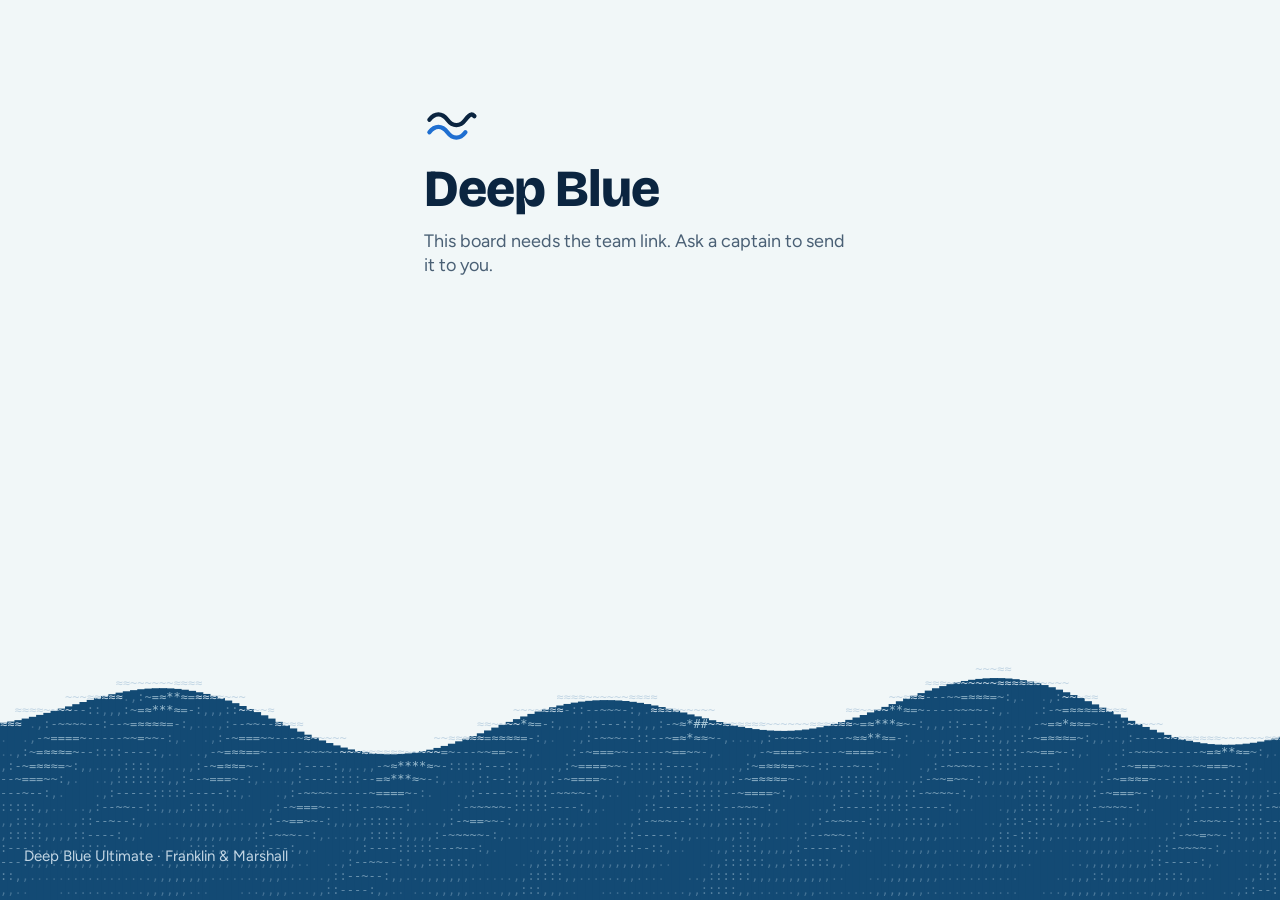
==== commit 3cb41c79: "Test board: Stats shows planned points (test.50) When lines haven't been played yet, Stats adds Plan" ====
--- a/test/index.html
+++ b/test/index.html
@@ -10,7 +10,7 @@
 <link rel="preconnect" href="https://fonts.googleapis.com">
 <link rel="preconnect" href="https://fonts.gstatic.com" crossorigin>
 <link rel="stylesheet" href="https://fonts.googleapis.com/css2?family=Bricolage+Grotesque:opsz,wght@12..96,600..800&family=Figtree:wght@400;500;600;700&display=swap">
-<link rel="stylesheet" href="styles.css?v=test.49">
+<link rel="stylesheet" href="styles.css?v=test.50">
 <link rel="icon" href="data:image/svg+xml,%3Csvg xmlns='http://www.w3.org/2000/svg' viewBox='0 0 32 32'%3E%3Crect width='32' height='32' rx='7' fill='%23ffe14d'/%3E%3Ccircle cx='16' cy='16' r='11' fill='%231d4db0'/%3E%3Cellipse cx='16' cy='16' rx='7' ry='2.4' fill='none' stroke='white' stroke-width='2'/%3E%3C/svg%3E">
 <link rel="apple-touch-icon" href="apple-touch-icon.png">
 </head>
@@ -19,9 +19,9 @@
 <div id="sheet-root"></div>
 <div class="toast" id="toast" hidden></div>
 <script src="../supabase.js"></script>
-<script src="lines.js?v=test.49"></script>
-<script src="ocean.js?v=test.49"></script>
-<script src="ascii.js?v=test.49"></script>
-<script src="app.js?v=test.49"></script>
+<script src="lines.js?v=test.50"></script>
+<script src="ocean.js?v=test.50"></script>
+<script src="ascii.js?v=test.50"></script>
+<script src="app.js?v=test.50"></script>
 </body>
 </html>
--- a/test/styles.css
+++ b/test/styles.css
@@ -357,6 +357,8 @@
 table.stats th[aria-sort]{color:var(--teal)}
 table.stats th:first-child,table.stats td:first-child{text-align:left}
 table.stats td.z{color:var(--faint)}
+table.stats td.all{font-weight:800}
+table.stats td.all,table.stats th[data-k="all"]{padding-right:12px}
 .pl{display:inline-flex;align-items:center;gap:8px;font-weight:700}
 .legend-note{font-size:14px;color:var(--muted);margin:0}
 
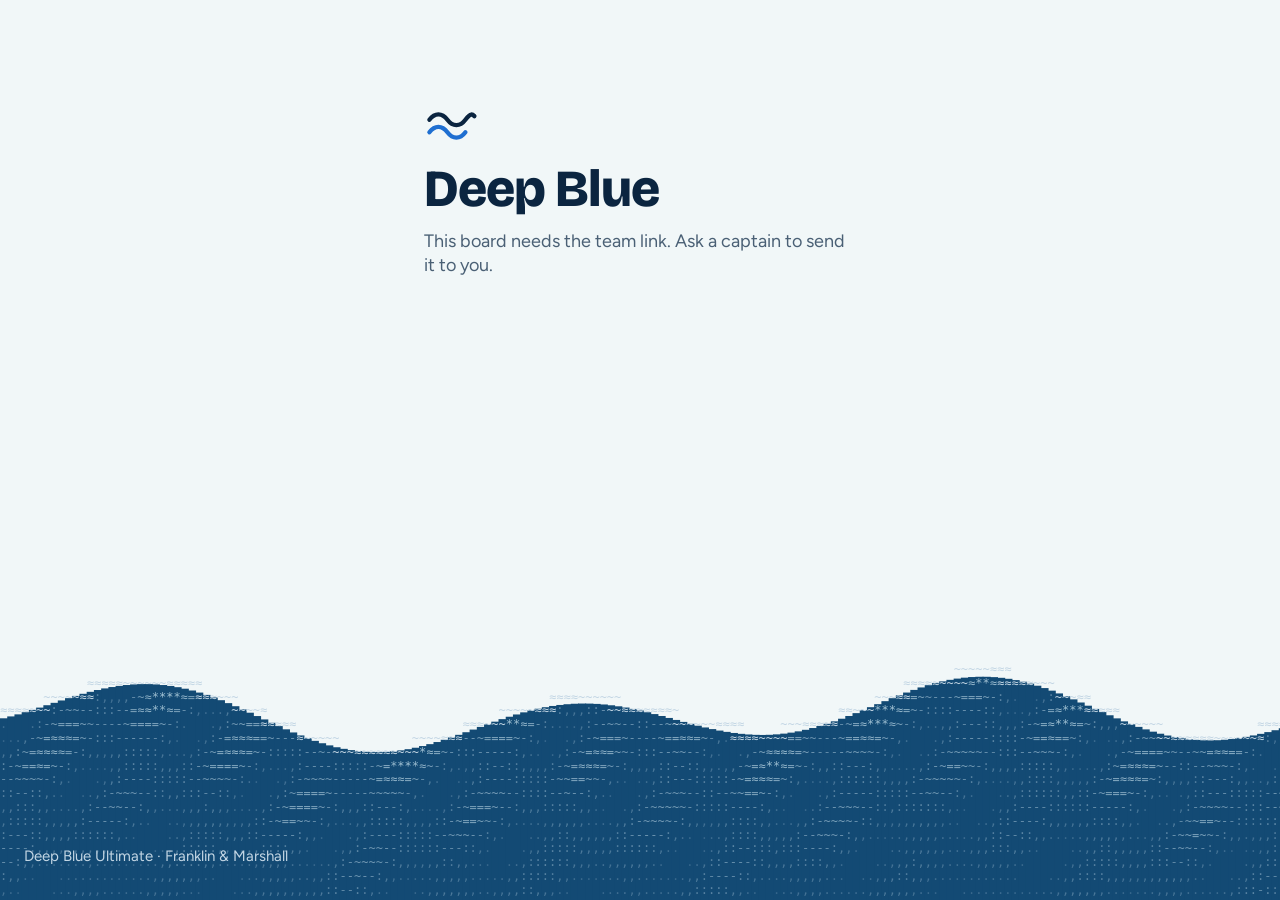
==== commit b9828ba5: "Fill lines: 1 captain per line now means 1-2 Co-Authored-By: Claude Opus 5.5 <noreply@anthropic.com>" ====
--- a/test/index.html
+++ b/test/index.html
@@ -10,7 +10,7 @@
 <link rel="preconnect" href="https://fonts.googleapis.com">
 <link rel="preconnect" href="https://fonts.gstatic.com" crossorigin>
 <link rel="stylesheet" href="https://fonts.googleapis.com/css2?family=Bricolage+Grotesque:opsz,wght@12..96,600..800&family=Figtree:wght@400;500;600;700&display=swap">
-<link rel="stylesheet" href="styles.css?v=test.50">
+<link rel="stylesheet" href="styles.css?v=test.51">
 <link rel="icon" href="data:image/svg+xml,%3Csvg xmlns='http://www.w3.org/2000/svg' viewBox='0 0 32 32'%3E%3Crect width='32' height='32' rx='7' fill='%23ffe14d'/%3E%3Ccircle cx='16' cy='16' r='11' fill='%231d4db0'/%3E%3Cellipse cx='16' cy='16' rx='7' ry='2.4' fill='none' stroke='white' stroke-width='2'/%3E%3C/svg%3E">
 <link rel="apple-touch-icon" href="apple-touch-icon.png">
 </head>
@@ -19,9 +19,9 @@
 <div id="sheet-root"></div>
 <div class="toast" id="toast" hidden></div>
 <script src="../supabase.js"></script>
-<script src="lines.js?v=test.50"></script>
-<script src="ocean.js?v=test.50"></script>
-<script src="ascii.js?v=test.50"></script>
-<script src="app.js?v=test.50"></script>
+<script src="lines.js?v=test.51"></script>
+<script src="ocean.js?v=test.51"></script>
+<script src="ascii.js?v=test.51"></script>
+<script src="app.js?v=test.51"></script>
 </body>
 </html>
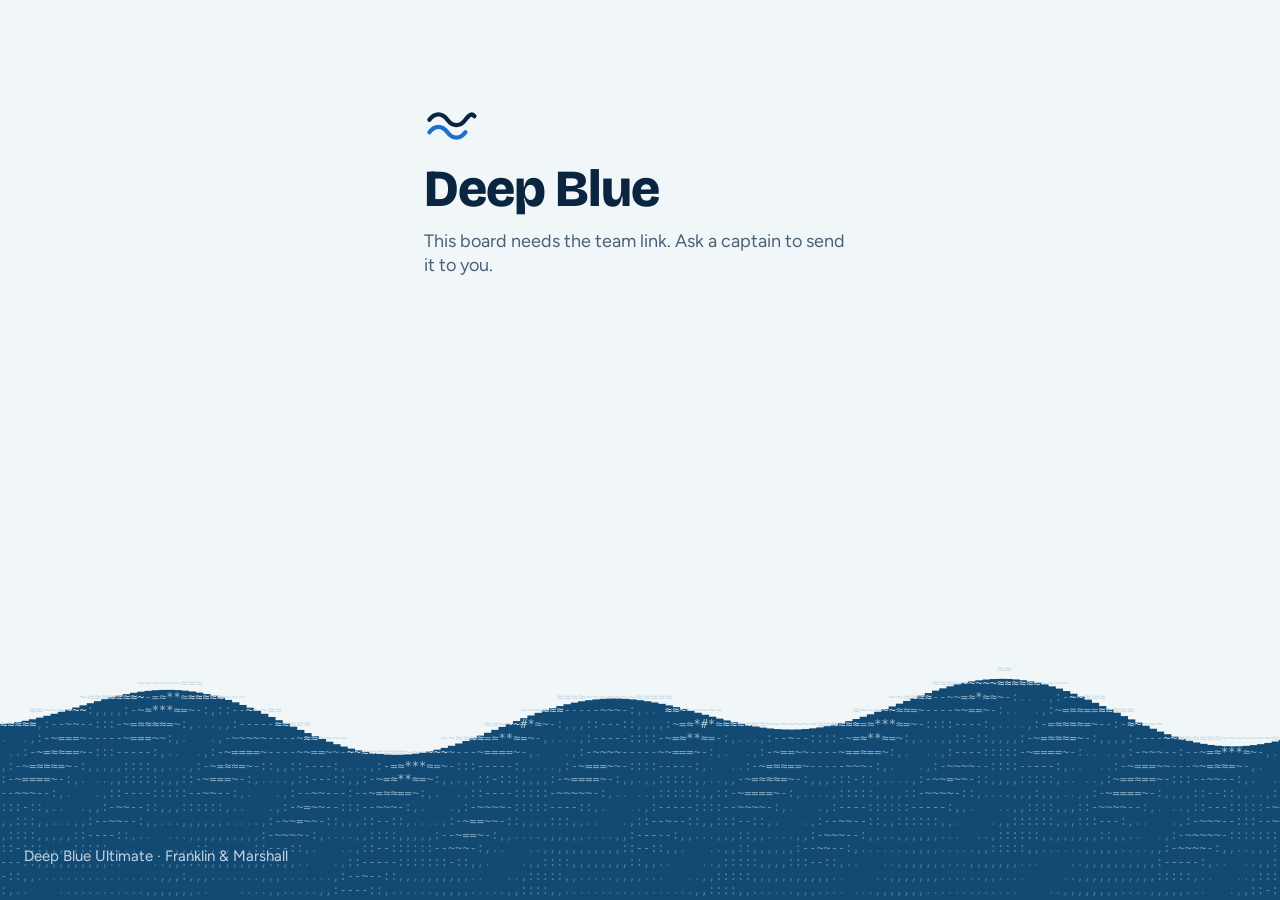
==== commit 92a5697b: "Test board: spread out 2W/5M lines Co-Authored-By: Claude Opus 5.5 <noreply@anthropic.com> Claude-Se" ====
--- a/test/index.html
+++ b/test/index.html
@@ -10,7 +10,7 @@
 <link rel="preconnect" href="https://fonts.googleapis.com">
 <link rel="preconnect" href="https://fonts.gstatic.com" crossorigin>
 <link rel="stylesheet" href="https://fonts.googleapis.com/css2?family=Bricolage+Grotesque:opsz,wght@12..96,600..800&family=Figtree:wght@400;500;600;700&display=swap">
-<link rel="stylesheet" href="styles.css?v=test.51">
+<link rel="stylesheet" href="styles.css?v=test.52">
 <link rel="icon" href="data:image/svg+xml,%3Csvg xmlns='http://www.w3.org/2000/svg' viewBox='0 0 32 32'%3E%3Crect width='32' height='32' rx='7' fill='%23ffe14d'/%3E%3Ccircle cx='16' cy='16' r='11' fill='%231d4db0'/%3E%3Cellipse cx='16' cy='16' rx='7' ry='2.4' fill='none' stroke='white' stroke-width='2'/%3E%3C/svg%3E">
 <link rel="apple-touch-icon" href="apple-touch-icon.png">
 </head>
@@ -19,9 +19,9 @@
 <div id="sheet-root"></div>
 <div class="toast" id="toast" hidden></div>
 <script src="../supabase.js"></script>
-<script src="lines.js?v=test.51"></script>
-<script src="ocean.js?v=test.51"></script>
-<script src="ascii.js?v=test.51"></script>
-<script src="app.js?v=test.51"></script>
+<script src="lines.js?v=test.52"></script>
+<script src="ocean.js?v=test.52"></script>
+<script src="ascii.js?v=test.52"></script>
+<script src="app.js?v=test.52"></script>
 </body>
 </html>
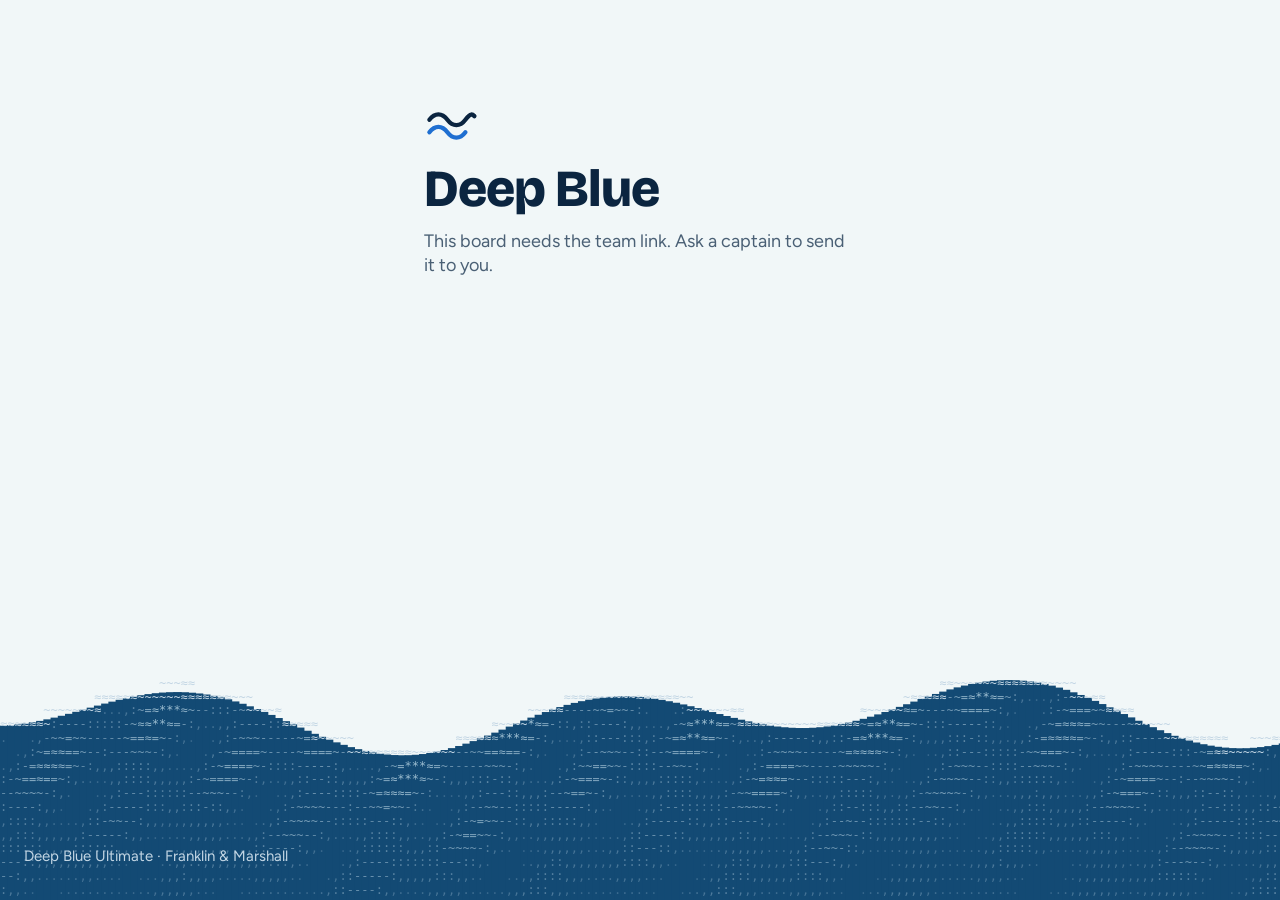
==== commit 5e0311dd: "Spread out 2W/5M lines on both boards, spacing loosens as men fall behind Co-Authored-By: Claude Opu" ====
--- a/test/index.html
+++ b/test/index.html
@@ -10,7 +10,7 @@
 <link rel="preconnect" href="https://fonts.googleapis.com">
 <link rel="preconnect" href="https://fonts.gstatic.com" crossorigin>
 <link rel="stylesheet" href="https://fonts.googleapis.com/css2?family=Bricolage+Grotesque:opsz,wght@12..96,600..800&family=Figtree:wght@400;500;600;700&display=swap">
-<link rel="stylesheet" href="styles.css?v=test.52">
+<link rel="stylesheet" href="styles.css?v=test.53">
 <link rel="icon" href="data:image/svg+xml,%3Csvg xmlns='http://www.w3.org/2000/svg' viewBox='0 0 32 32'%3E%3Crect width='32' height='32' rx='7' fill='%23ffe14d'/%3E%3Ccircle cx='16' cy='16' r='11' fill='%231d4db0'/%3E%3Cellipse cx='16' cy='16' rx='7' ry='2.4' fill='none' stroke='white' stroke-width='2'/%3E%3C/svg%3E">
 <link rel="apple-touch-icon" href="apple-touch-icon.png">
 </head>
@@ -19,9 +19,9 @@
 <div id="sheet-root"></div>
 <div class="toast" id="toast" hidden></div>
 <script src="../supabase.js"></script>
-<script src="lines.js?v=test.52"></script>
-<script src="ocean.js?v=test.52"></script>
-<script src="ascii.js?v=test.52"></script>
-<script src="app.js?v=test.52"></script>
+<script src="lines.js?v=test.53"></script>
+<script src="ocean.js?v=test.53"></script>
+<script src="ascii.js?v=test.53"></script>
+<script src="app.js?v=test.53"></script>
 </body>
 </html>
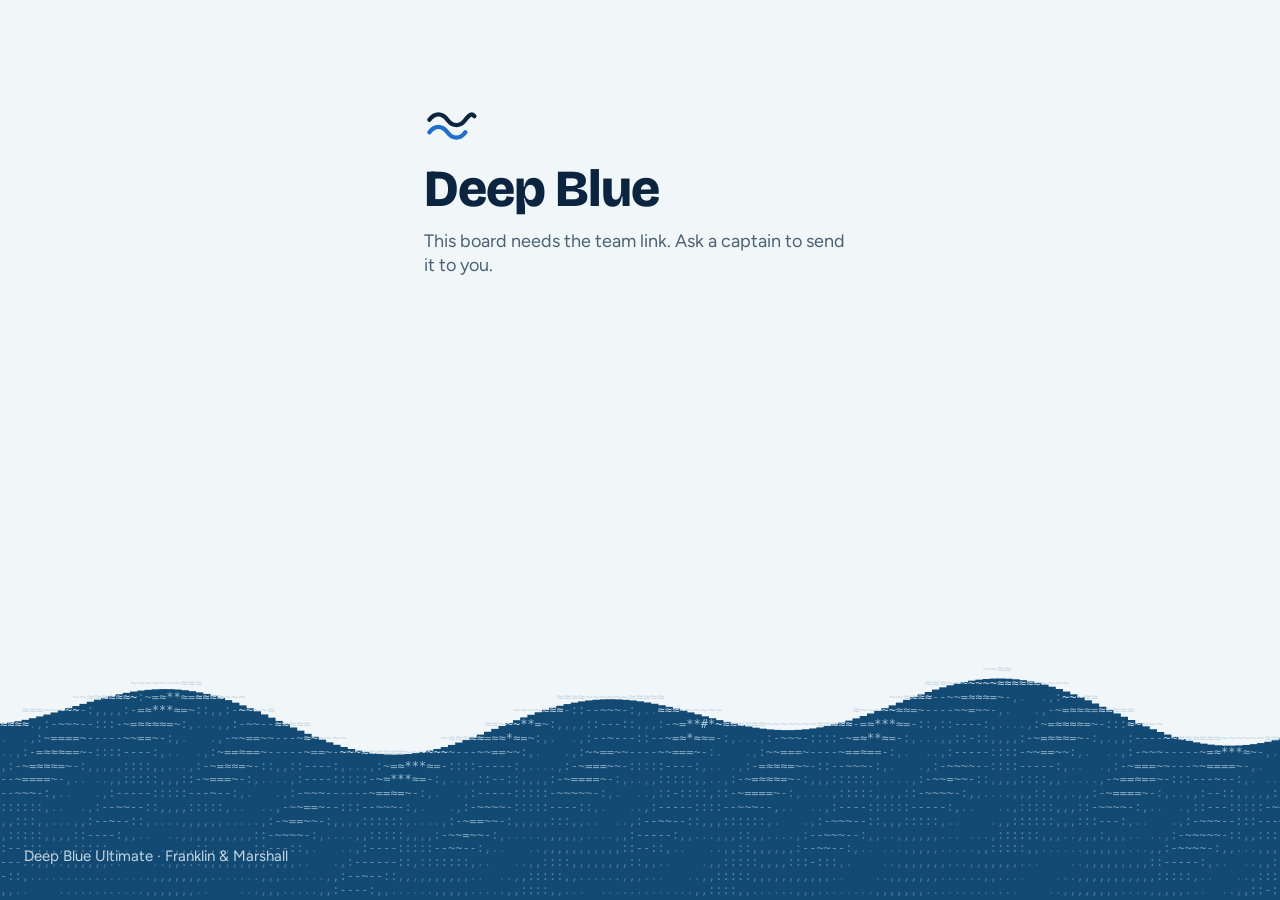
==== commit eb03837d: "Fill lines: 2W/5M lines at a steady interval from the roster, no prompt Co-Authored-By: Claude Opus " ====
--- a/test/index.html
+++ b/test/index.html
@@ -10,7 +10,7 @@
 <link rel="preconnect" href="https://fonts.googleapis.com">
 <link rel="preconnect" href="https://fonts.gstatic.com" crossorigin>
 <link rel="stylesheet" href="https://fonts.googleapis.com/css2?family=Bricolage+Grotesque:opsz,wght@12..96,600..800&family=Figtree:wght@400;500;600;700&display=swap">
-<link rel="stylesheet" href="styles.css?v=test.53">
+<link rel="stylesheet" href="styles.css?v=test.54">
 <link rel="icon" href="data:image/svg+xml,%3Csvg xmlns='http://www.w3.org/2000/svg' viewBox='0 0 32 32'%3E%3Crect width='32' height='32' rx='7' fill='%23ffe14d'/%3E%3Ccircle cx='16' cy='16' r='11' fill='%231d4db0'/%3E%3Cellipse cx='16' cy='16' rx='7' ry='2.4' fill='none' stroke='white' stroke-width='2'/%3E%3C/svg%3E">
 <link rel="apple-touch-icon" href="apple-touch-icon.png">
 </head>
@@ -19,9 +19,9 @@
 <div id="sheet-root"></div>
 <div class="toast" id="toast" hidden></div>
 <script src="../supabase.js"></script>
-<script src="lines.js?v=test.53"></script>
-<script src="ocean.js?v=test.53"></script>
-<script src="ascii.js?v=test.53"></script>
-<script src="app.js?v=test.53"></script>
+<script src="lines.js?v=test.54"></script>
+<script src="ocean.js?v=test.54"></script>
+<script src="ascii.js?v=test.54"></script>
+<script src="app.js?v=test.54"></script>
 </body>
 </html>
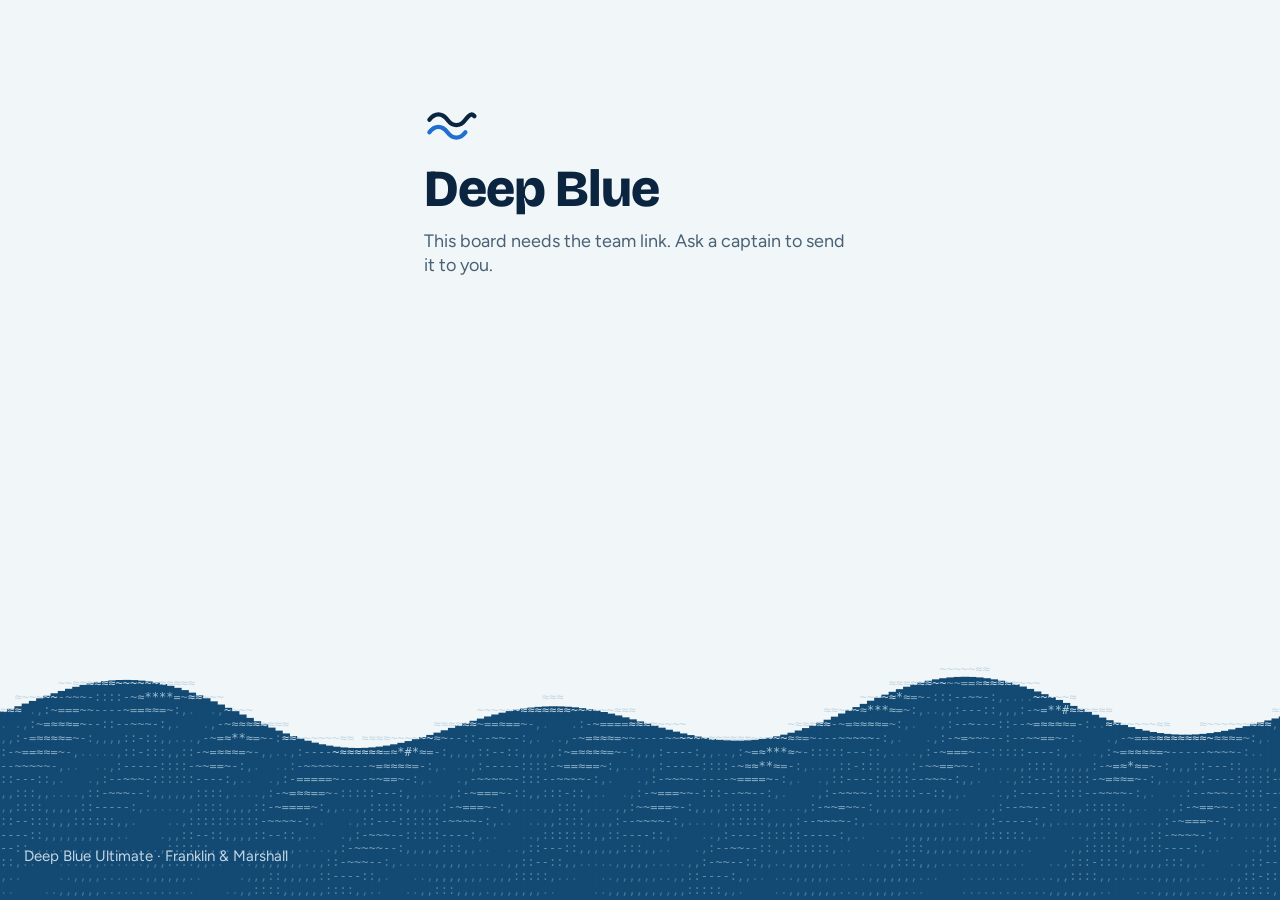
==== commit 4f29f4b6: "Home: stack Today over the tournament name Co-Authored-By: Claude Opus 5.5 <noreply@anthropic.com> C" ====
--- a/test/index.html
+++ b/test/index.html
@@ -10,7 +10,7 @@
 <link rel="preconnect" href="https://fonts.googleapis.com">
 <link rel="preconnect" href="https://fonts.gstatic.com" crossorigin>
 <link rel="stylesheet" href="https://fonts.googleapis.com/css2?family=Bricolage+Grotesque:opsz,wght@12..96,600..800&family=Figtree:wght@400;500;600;700&display=swap">
-<link rel="stylesheet" href="styles.css?v=test.54">
+<link rel="stylesheet" href="styles.css?v=test.55">
 <link rel="icon" href="data:image/svg+xml,%3Csvg xmlns='http://www.w3.org/2000/svg' viewBox='0 0 32 32'%3E%3Crect width='32' height='32' rx='7' fill='%23ffe14d'/%3E%3Ccircle cx='16' cy='16' r='11' fill='%231d4db0'/%3E%3Cellipse cx='16' cy='16' rx='7' ry='2.4' fill='none' stroke='white' stroke-width='2'/%3E%3C/svg%3E">
 <link rel="apple-touch-icon" href="apple-touch-icon.png">
 </head>
@@ -19,9 +19,9 @@
 <div id="sheet-root"></div>
 <div class="toast" id="toast" hidden></div>
 <script src="../supabase.js"></script>
-<script src="lines.js?v=test.54"></script>
-<script src="ocean.js?v=test.54"></script>
-<script src="ascii.js?v=test.54"></script>
-<script src="app.js?v=test.54"></script>
+<script src="lines.js?v=test.55"></script>
+<script src="ocean.js?v=test.55"></script>
+<script src="ascii.js?v=test.55"></script>
+<script src="app.js?v=test.55"></script>
 </body>
 </html>
--- a/test/styles.css
+++ b/test/styles.css
@@ -252,6 +252,8 @@
 .countdown{display:flex;align-items:flex-end;gap:12px}
 .countdown .big{font-family:var(--display);font-weight:800;font-size:92px;line-height:.8;letter-spacing:-.04em;font-variant-numeric:tabular-nums}
 .countdown .big.word{font-size:64px}
+.countdown.is-today{flex-direction:column;align-items:flex-start;gap:18px}
+.countdown.is-today .to{padding-bottom:0}
 .countdown .to{display:flex;flex-direction:column;padding-bottom:4px;min-width:0}
 .countdown .to span{font-size:17px;font-weight:600;color:var(--muted)}
 .countdown .to b{font-family:var(--display);font-weight:800;font-size:30px;line-height:1.05;overflow-wrap:anywhere}
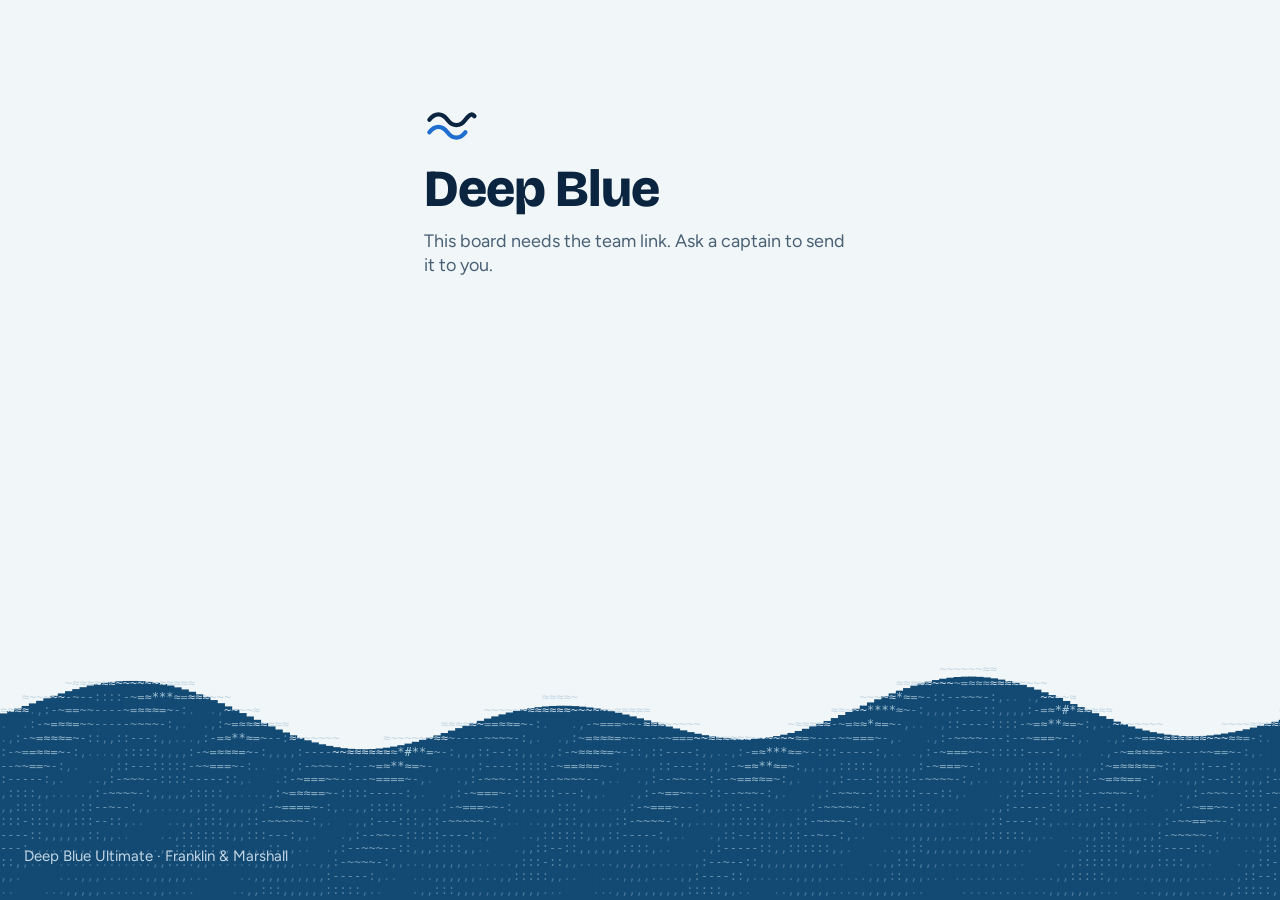
==== commit 18f83976: "Roster: show board version at the bottom (visible on phones) Co-Authored-By: Claude Opus 5.5 <norepl" ====
--- a/test/index.html
+++ b/test/index.html
@@ -10,7 +10,7 @@
 <link rel="preconnect" href="https://fonts.googleapis.com">
 <link rel="preconnect" href="https://fonts.gstatic.com" crossorigin>
 <link rel="stylesheet" href="https://fonts.googleapis.com/css2?family=Bricolage+Grotesque:opsz,wght@12..96,600..800&family=Figtree:wght@400;500;600;700&display=swap">
-<link rel="stylesheet" href="styles.css?v=test.55">
+<link rel="stylesheet" href="styles.css?v=test.56">
 <link rel="icon" href="data:image/svg+xml,%3Csvg xmlns='http://www.w3.org/2000/svg' viewBox='0 0 32 32'%3E%3Crect width='32' height='32' rx='7' fill='%23ffe14d'/%3E%3Ccircle cx='16' cy='16' r='11' fill='%231d4db0'/%3E%3Cellipse cx='16' cy='16' rx='7' ry='2.4' fill='none' stroke='white' stroke-width='2'/%3E%3C/svg%3E">
 <link rel="apple-touch-icon" href="apple-touch-icon.png">
 </head>
@@ -19,9 +19,9 @@
 <div id="sheet-root"></div>
 <div class="toast" id="toast" hidden></div>
 <script src="../supabase.js"></script>
-<script src="lines.js?v=test.55"></script>
-<script src="ocean.js?v=test.55"></script>
-<script src="ascii.js?v=test.55"></script>
-<script src="app.js?v=test.55"></script>
+<script src="lines.js?v=test.56"></script>
+<script src="ocean.js?v=test.56"></script>
+<script src="ascii.js?v=test.56"></script>
+<script src="app.js?v=test.56"></script>
 </body>
 </html>
--- a/test/styles.css
+++ b/test/styles.css
@@ -673,6 +673,7 @@
 .score.plan.inline{flex-direction:column;align-items:flex-start;gap:0}
 .text-link{align-self:flex-start;border:0;background:transparent;min-height:44px;padding:0;font-weight:700;font-size:16px;color:var(--teal);text-align:left}
 .text-link.on-deep{color:var(--foam2);margin-top:18px;font-weight:600}
+.app-ver{margin:22px 0 0;font-size:13px;color:var(--foam2);opacity:.7;font-variant-numeric:tabular-nums}
 .text-link.on-deep + .text-link.on-deep{margin-top:0}
 .text-link.armed{color:#ffb4a6;font-weight:800}
 a.text-link{display:flex;align-items:center;text-decoration:none}
